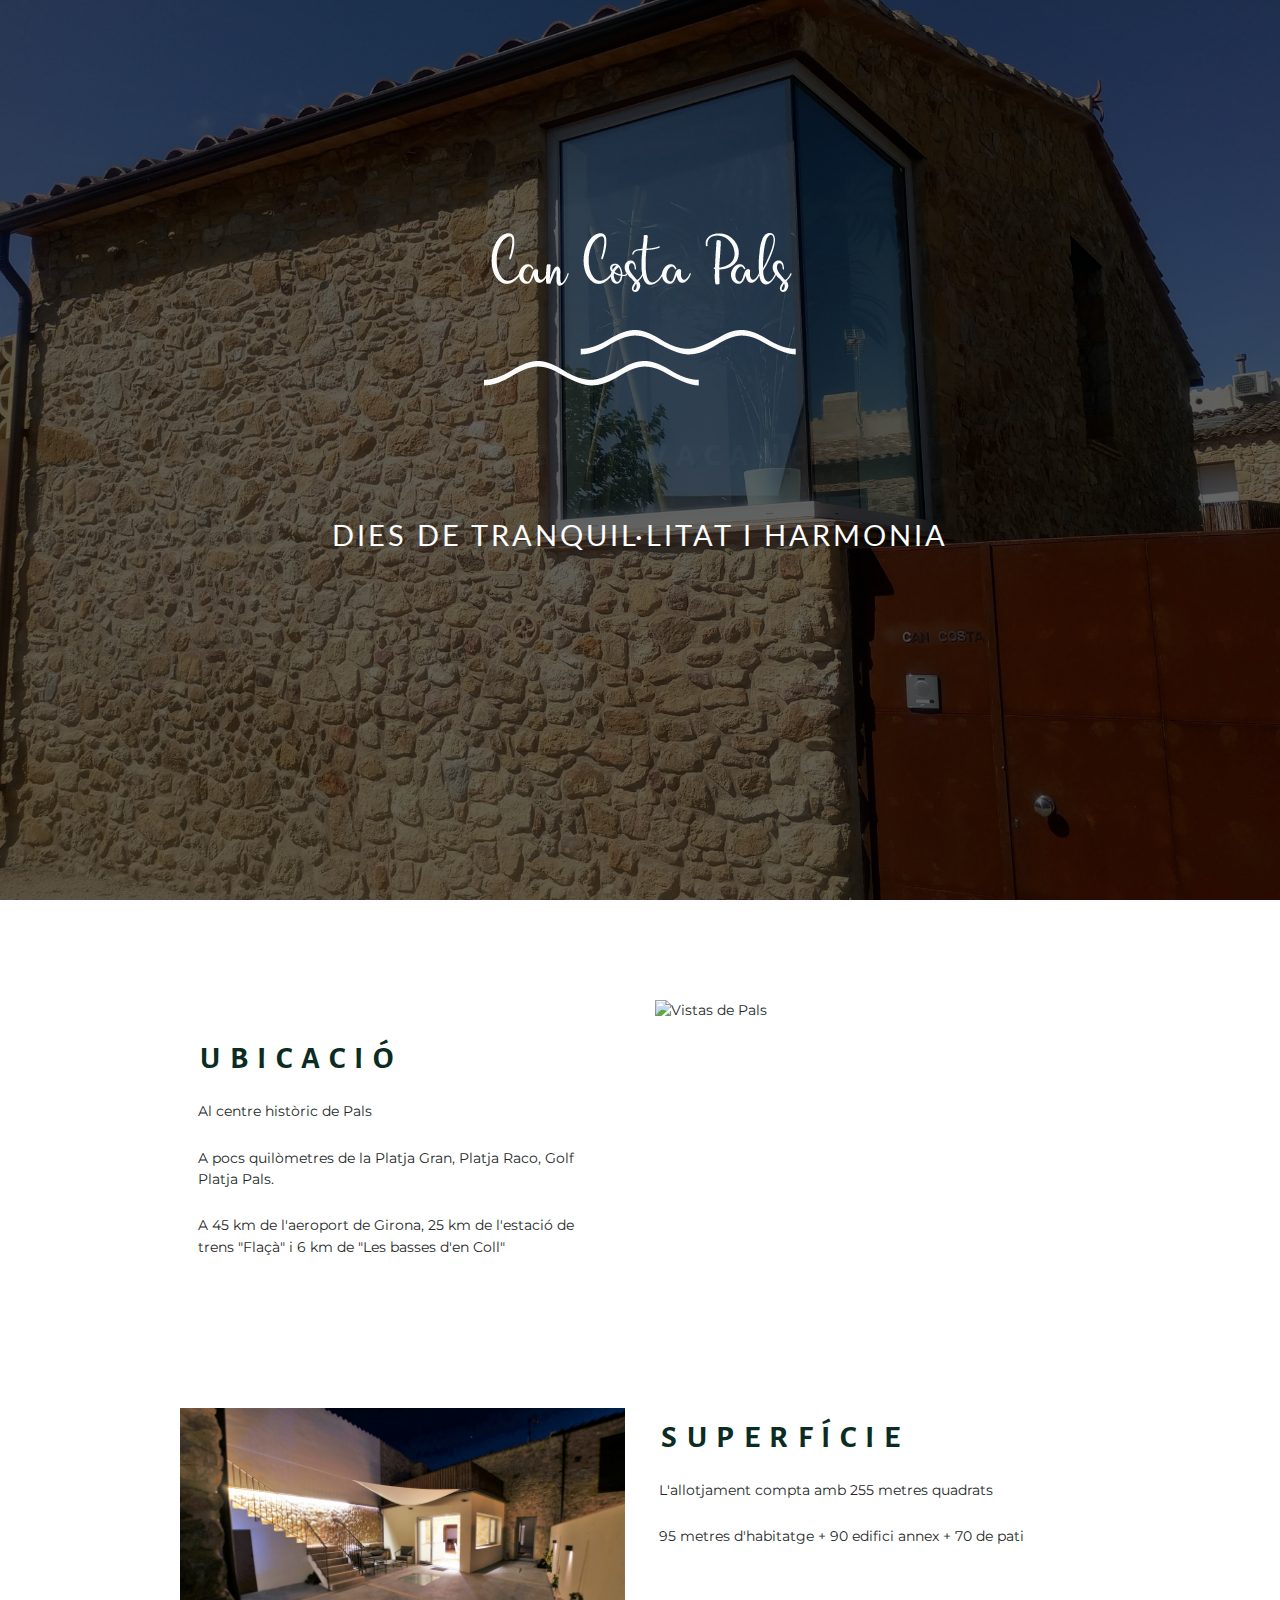
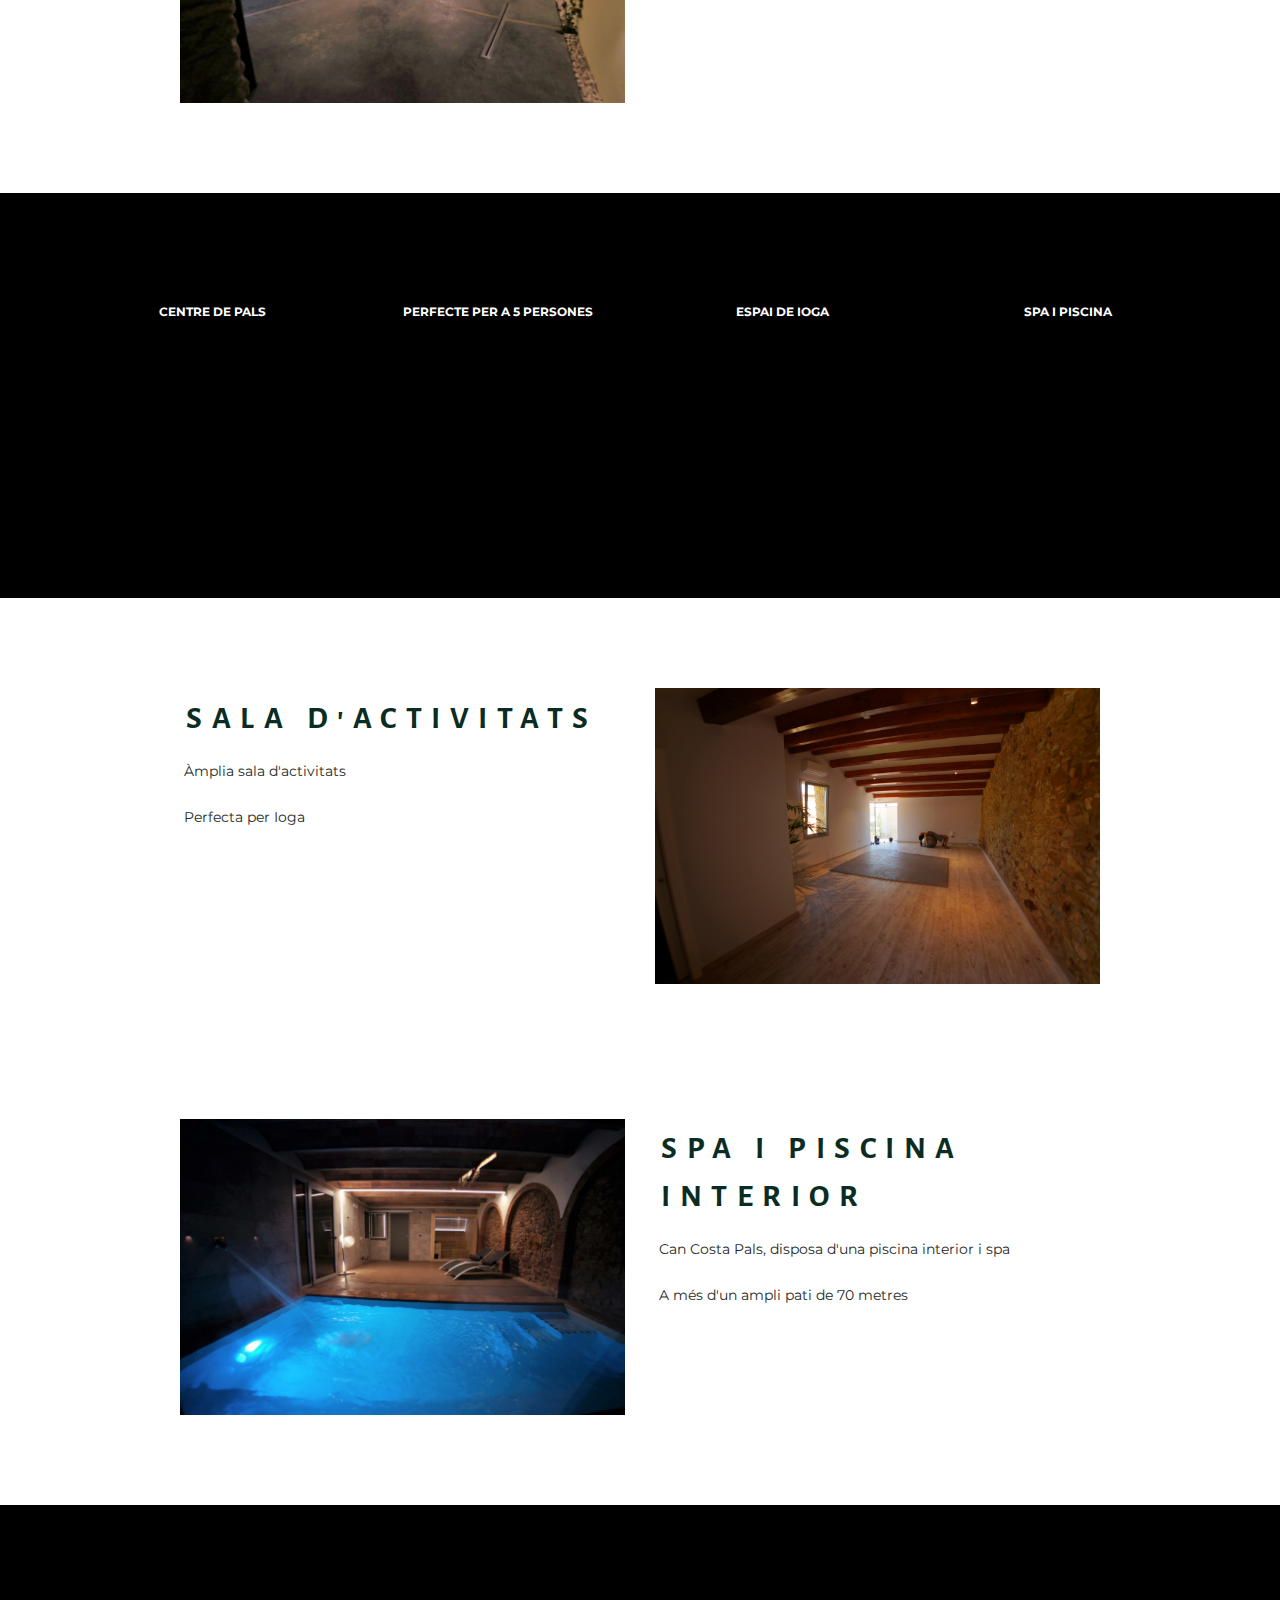
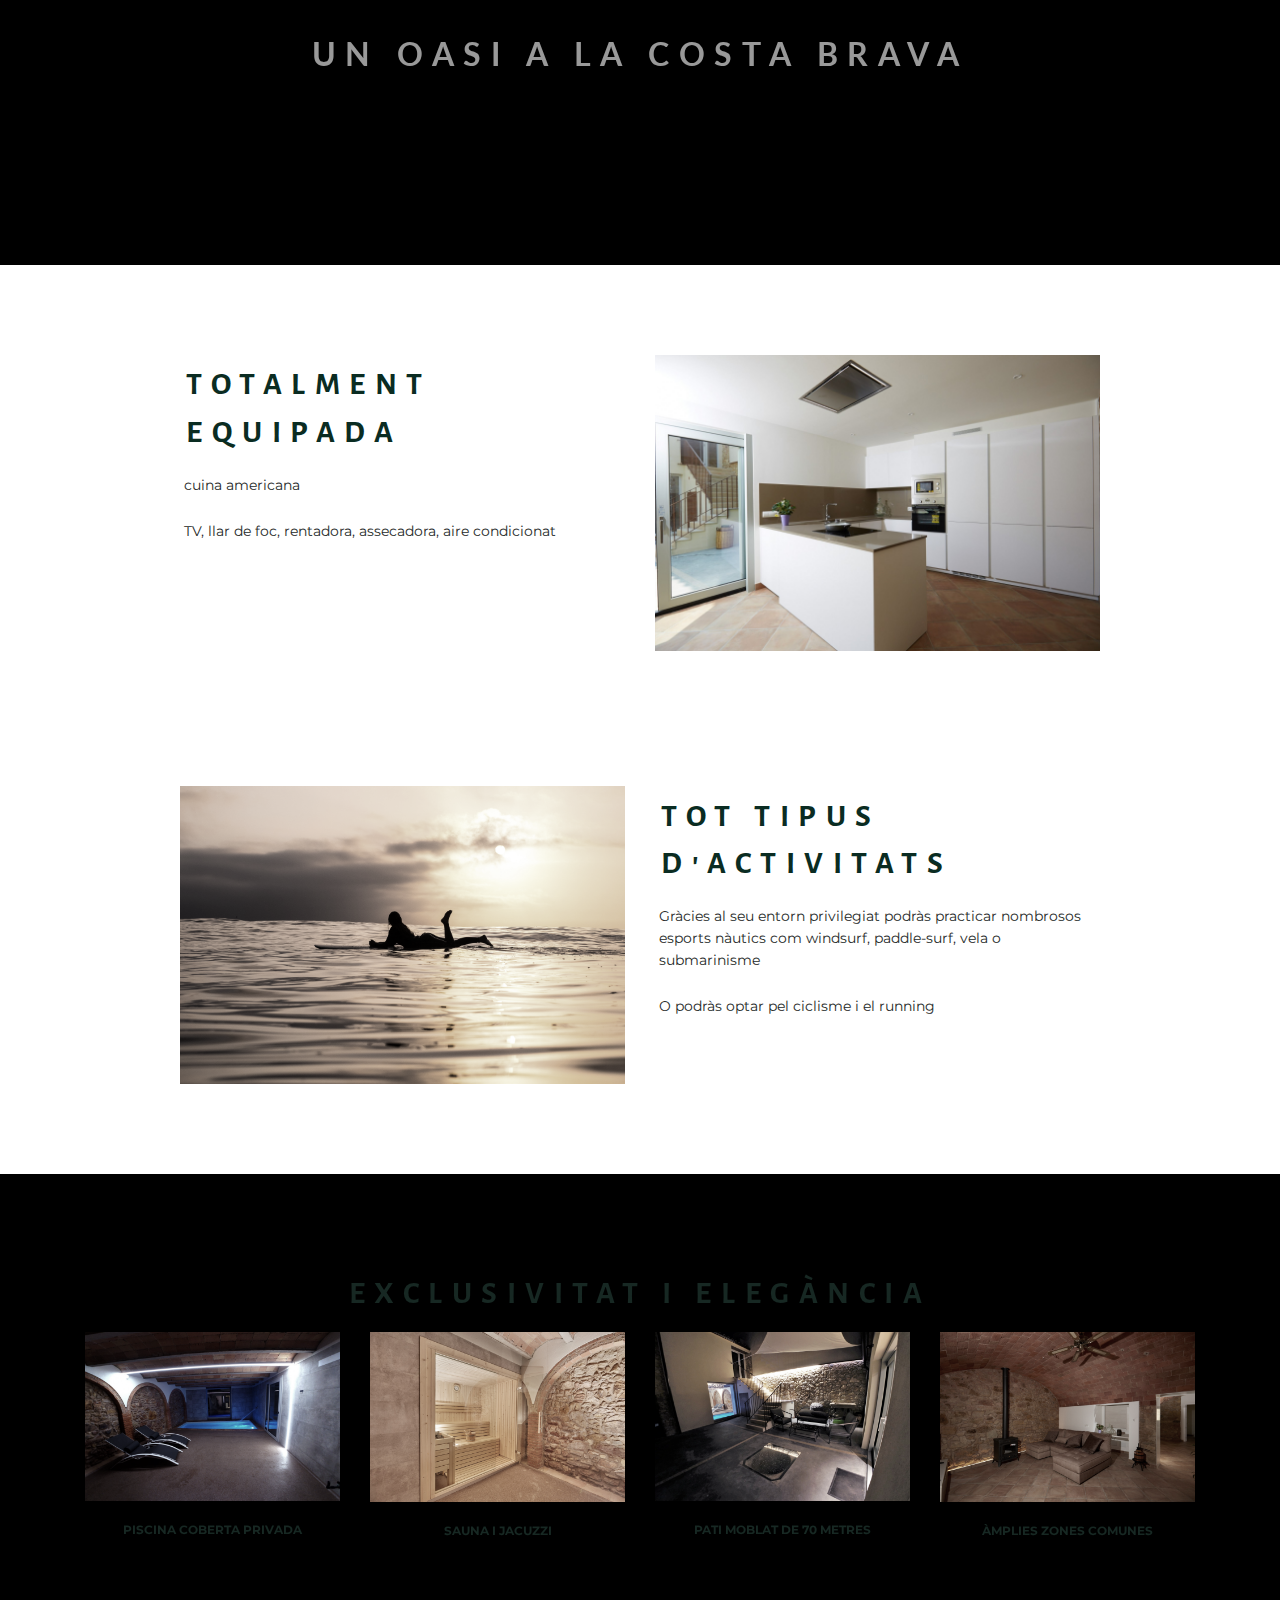
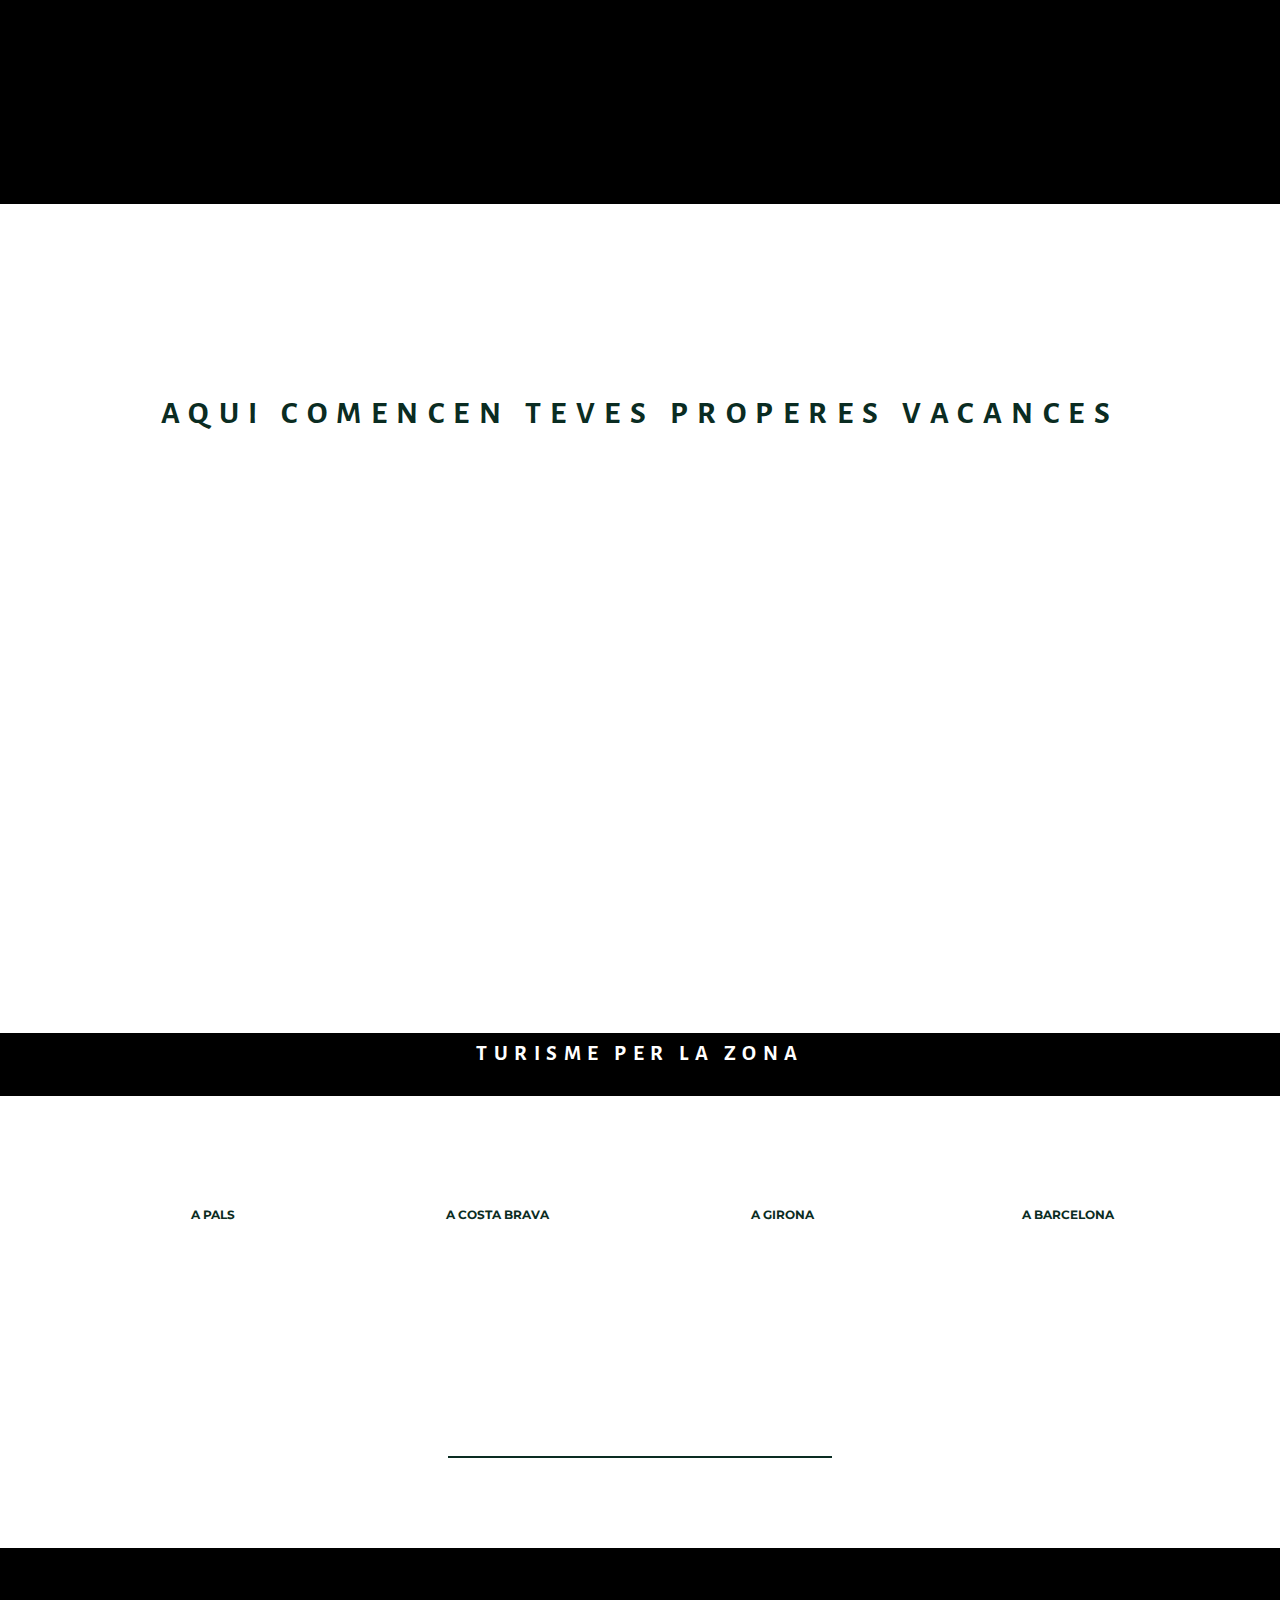
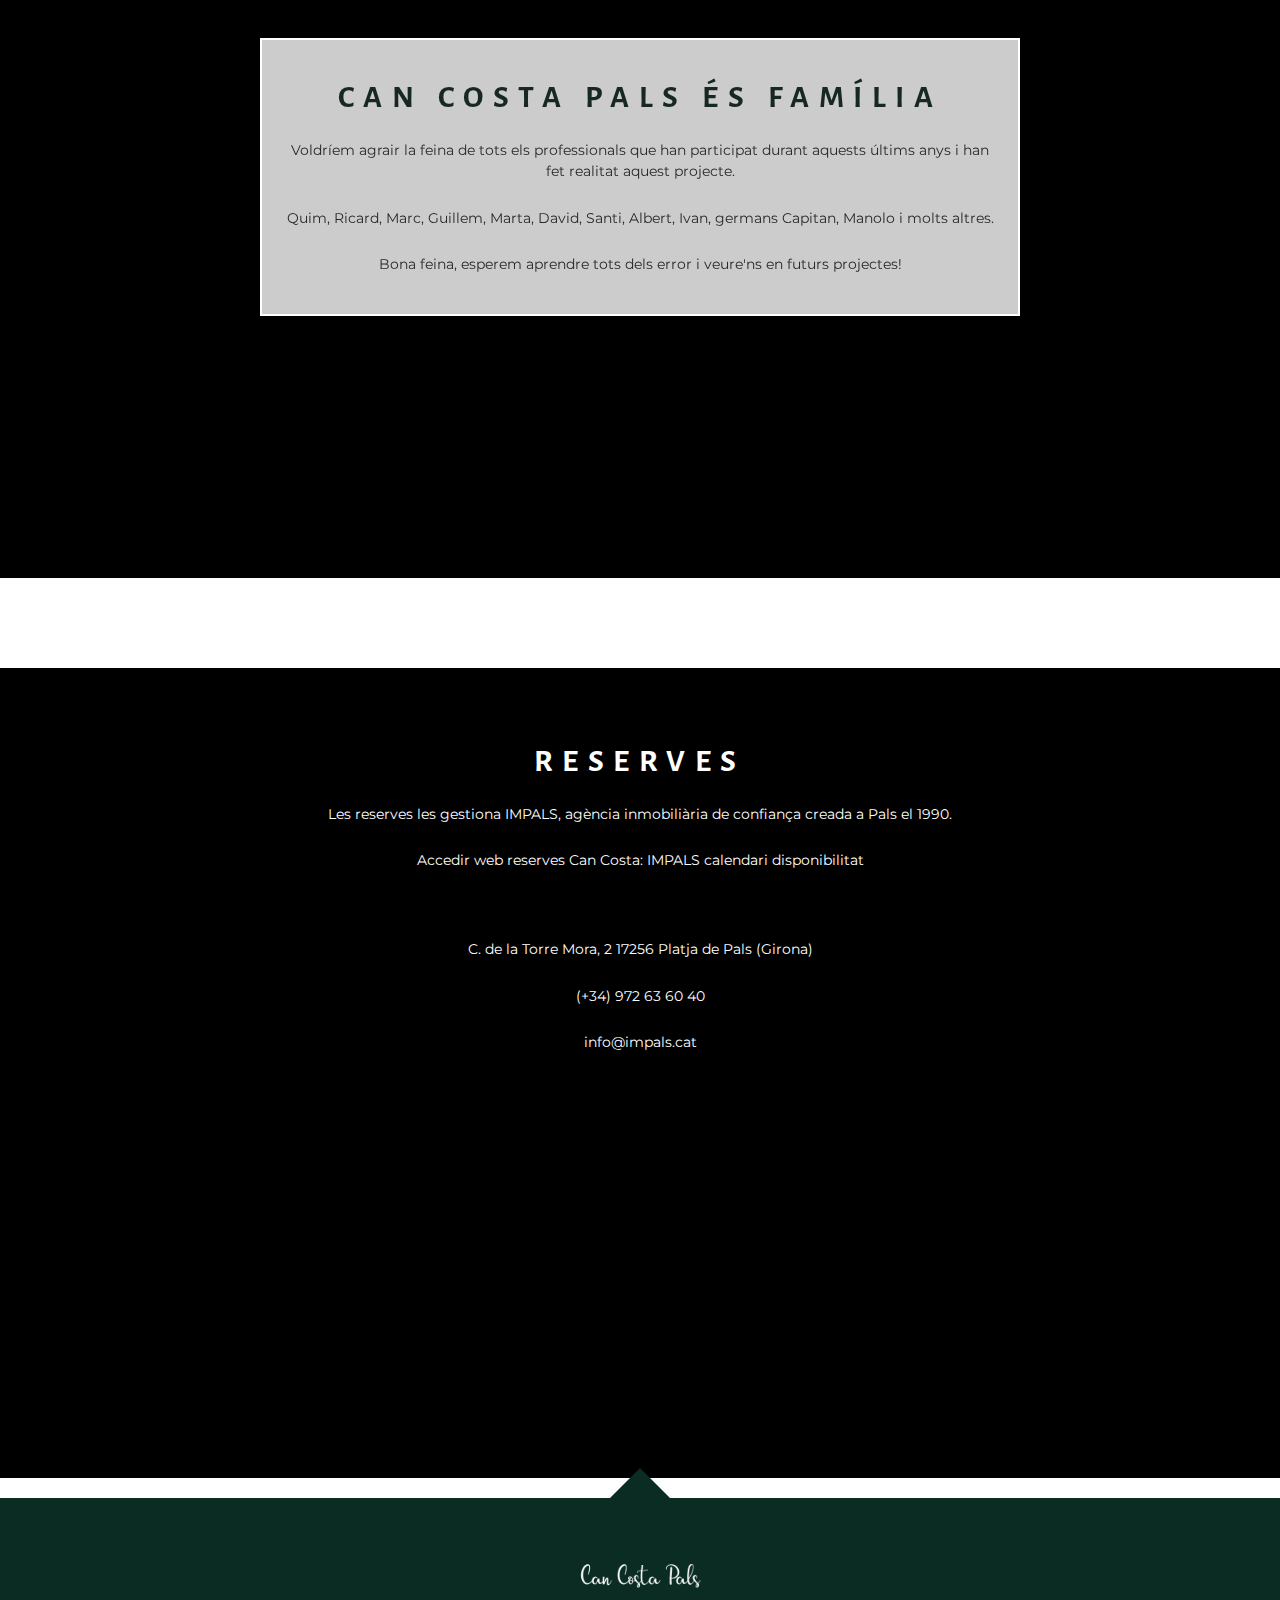
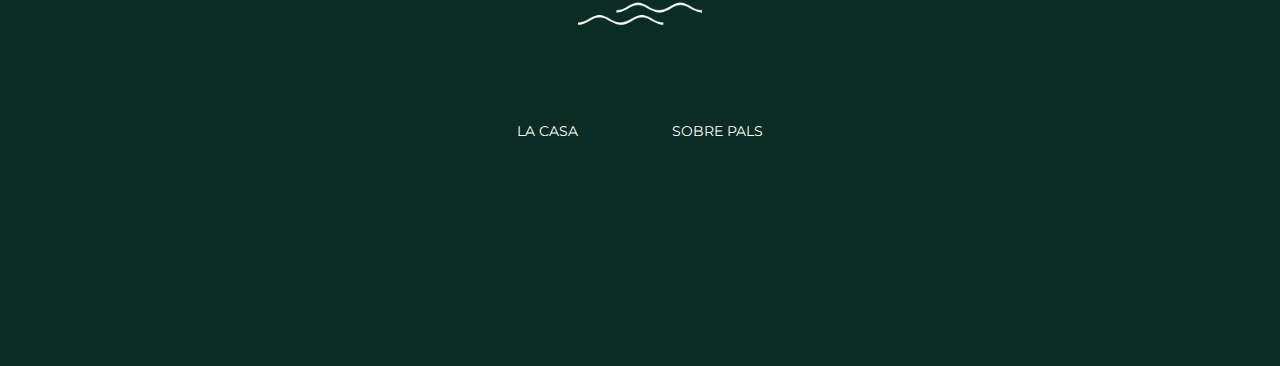
==== indexcatala.html @ 20d41131 "hola" ====
<!DOCTYPE html>
<html lang="en" dir="ltr">
<head>
  <!DOCTYPE html>
  <html lang="es">

  <head>
    <title>Can Costa Pals| Relax i plaer a la Costa Brava</title>
    <meta name="description" content="Minima es una agencia de publicidad que oferece servicios integrales en comunicación">

    <!-- Codificación -->
    <meta charset="UTF-8">

    <!-- Estilos -->
    <link type="text/css" rel="stylesheet" href="css/bootstrap-reboot.min.css">       <!--  BOOTSTRAP  -->
    <link type="text/css" rel="stylesheet" href="css/bootstrap-grid.min.css">       <!--  BOOTSTRAP  -->
    <link type="text/css" rel="stylesheet" href="css/font-awesome.min.css">         <!--  ICONOS  -->
    <link rel="stylesheet" href="https://use.fontawesome.com/releases/v5.2.0/css/all.css" integrity="sha384-hWVjflwFxL6sNzntih27bfxkr27PmbbK/iSvJ+a4+0owXq79v+lsFkW54bOGbiDQ" crossorigin="anonymous">
    <link href="https://fonts.googleapis.com/css?family=Lato|Montserrat|Raleway|Open+Sans" rel="stylesheet">
    <link type="text/css" rel="stylesheet" href="css/style.css">                    <!--  ESTILOS  -->
    <link href="https://fonts.googleapis.com/css?family=Alegreya+Sans+SC:300,400,700" rel="stylesheet">

    <!-- Responsive -->
    <meta name="viewport" content="width=device-width, initial-scale=1, user-scalable=yes">

    <!-- Robots -->
    <meta name="robots"  content="index,follow">

    <!-- Favicones -->
    <link type="image/png" rel="icon" href="img/basic/favicon16.png">
    <link rel="shortcut icon" href="img/basic/favicon16.png">
    <link rel="apple-touch-icon" href="img/basic/favicon16.png">
    <link rel="apple-touch-icon" sizes="72x72" href="img/basic/favicon72.png">
    <link rel="apple-touch-icon" sizes="114x114" href="img/basic/favicon114.png">
    <link rel="apple-touch-icon" sizes="114x114" href="img/basic/favicon144.png">

    <!-- Fuentes  -->
    <link href="https://fonts.googleapis.com/css?family=Arsenal:400,400i,700|Philosopher:400,700" rel="stylesheet">
    <link href="https://fonts.googleapis.com/css?family=Lato:100,300|Montserrat|Open+Sans" rel="stylesheet">
    <link rel="stylesheet" href="https://use.fontawesome.com/releases/v5.2.0/css/all.css" integrity="sha384-hWVjflwFxL6sNzntih27bfxkr27PmbbK/iSvJ+a4+0owXq79v+lsFkW54bOGbiDQ" crossorigin="anonymous">

  </head>


  <body>
    <div class="overlay"><div class="logocarga"> Les teves vacances</div></div>
    <nav class="menu">
      <ul>
        <li> <a href="#casa">La Casa</a></li>
        <li><a href="#turismo">Turisme a Pals</a></li>
        <li><a href="#familiares">Família Can Costa</a></li>
        <li><a href="#reservasid">Reserves</a></li>
        <li><a href="index.html">Español</a></li>
        <li><a href="indexenglish.html">English</a></li>
      </ul>
    </nav>

    <span class="icono_menu"><i class="fas fa-bars"></i></span>


    <header class="hero" id="hero">
      <img class="hero_imagen"src="img\cancostapals_logopng.png" alt="Can Costa Pals casa">
      <h1>Dies de tranquil·litat i harmonia </h1>
    </header>

    <main>
      <section id="casa"class="ubicacion">
        <div class="container">

          <div class="row">
            <div class="col-md-1"></div>

            <div class="col-md-5 ubicacion_texto">
              <h3>Ubicació</h3>

              <p>Al centre històric de Pals </p>
              <p>A pocs quilòmetres de la Platja Gran, Platja Raco, Golf Platja Pals.</p>
              <p>A 45 km de l'aeroport de Girona, 25 km de l'estació de trens "Flaçà" i 6 km de "Les basses d'en Coll"</p>

            </div>

            <div class="col-md-5">
              <img class="foto_ubicacion" src="img/pals-centro.jpg" alt="Vistas de Pals">

            </div>
            <div class="col-md-1"></div>

          </div>
        </section>

        <section class="superficie">
          <div class="container">
            <div class="row">
              <div class="col-md-1"></div>
              <div class="col-md-5">
                <img class="foto_ubicacion" src="img/patio.jpg" alt="Patio Can Costa Pals">
              </div>
              <div class="col-md-5">
                <h3>SUPERFÍCIE</h3>
                <p>L'allotjament compta amb 255 metres quadrats</p>
                <p>95 metres d'habitatge + 90 edifici annex + 70 de pati</p>
              </div>
              <div class="col-md-1"></div>
            </div>
          </div>
        </div>
      </section>

      <section class="iconos">

        <div class="container">

          <div class="row">

            <div class="col-lg-3 col-md-6 elemento">

              <article class="marco">

                <i class="fas fa-map-marker-alt"></i>

                <h5>CENTRE DE PALS</h5>

              </article>

            </div>

            <div class="col-lg-3 col-md-6 elemento">

              <article class="marco">

                <i class="fas fa-home"></i>

                <h5>PERFECTE PER A 5 PERSONES</h5>

              </article>

            </div>

            <div class="col-lg-3 col-md-6 elemento">

              <article class="marco">

                <i class="fas fa-leaf"></i>

                <h5>ESPAI DE IOGA</h5>

              </article>

            </div>

            <div class="col-lg-3 col-md-6 elemento">

              <article class="marco">

                <i class="fas fa-swimmer"></i>

                <h5>SPA I PISCINA</h5>

              </article>

            </div>

          </div>

        </div>

      </section>

      <section class="sala">
        <div class="container">

          <div class="row">
            <div class="col-md-1"></div>

            <div class="col-md-5 sala_texto">
              <h3>SALA D'ACTIVITATS</h3>

              <p>Àmplia sala d'activitats</p>
              <p>Perfecta per Ioga</p>

            </div>

            <div class="col-md-5">
              <img class="foto_ubicacion" src="img/yoga.jpg" alt="Yoga en Can Costa Pals">

            </div>
            <div class="col-md-1"></div>

          </div>
        </section>

        <section class="spa">
          <div class="container">
            <div class="row">
              <div class="col-md-1"></div>
              <div class="col-md-5">
                <img class="foto_ubicacion piscina" src="img/piscina.jpg" alt="Patio Can Costa Pals">
              </div>
              <div class="col-md-5">
                <h3>SPA I PISCINA INTERIOR</h3>
                <p>Can Costa Pals, disposa d'una piscina interior i spa</p>
                <p>A més d'un ampli pati de 70 metres</p>
              </div>
              <div class="col-md-1"></div>
            </div>
          </div>
        </div>
      </section>

      <section class="magico">
        <h2 class="titulo_oasis"> Un oasi a la Costa Brava</h2>
      </section>

      <section class="cocina">
        <div class="container">

          <div class="row">
            <div class="col-md-1"></div>

            <div class="col-md-5 sala_texto">
              <h3>totalment equipada</h3>

              <p>cuina americana</p>
              <p>TV, llar de foc, rentadora, assecadora, aire condicionat</p>

            </div>

            <div class="col-md-5">
              <img class="foto_ubicacion" src="img/cocina.jpg" alt="Cocina de Can Costa Pals">

            </div>
            <div class="col-md-1"></div>

          </div>
        </section>

        <section class="entorno">
          <div class="container">
            <div class="row">
              <div class="col-md-1"></div>
              <div class="col-md-5">
                <img class="foto_ubicacion piscina surfista" src="img/surf.jpg" alt="Patio Can Costa Pals">
              </div>
              <div class="col-md-5">
                <h3>Tot tipus d'activitats</h3>
                <p>Gràcies al seu entorn privilegiat podràs practicar nombrosos esports nàutics com windsurf, paddle-surf, vela o submarinisme</p>
                <p>O podràs optar pel ciclisme i el running</p>
              </div>
              <div class="col-md-1"></div>
            </div>
          </div>
        </div>
      </section>


      <section class="galeria">

        <h3>Exclusivitat i elegància</h3>
        <div class="container">
          <div class="row">

            <div class="col-md-3">
              <img class="foto_ubicacion" src="img/piscina1.jpg" alt="Piscina en Can Costa Pals">
              <h5 class="verde">Piscina coberta privada</h5>
            </div>

            <div class="col-md-3">
              <img  class="foto_ubicacion" src="img/sauna.jpg" alt="Piscina en Can Costa Pals">
              <h5 class="verde"> Sauna i jacuzzi</h5>
            </div>

            <div class="col-md-3">
              <img  class="foto_ubicacion" src="img/patio2.jpg" alt="Piscina en Can Costa Pals">
              <h5 class="verde">Pati moblat de 70 metres</h5>
            </div>
            <div class="col-md-3">
              <img  class="foto_ubicacion" src="img/salon.jpg" alt="Piscina en Can Costa Pals">
              <h5 class="verde"> Àmplies zones comunes</h5>
            </div>

          </div>

        </div>


      </div>
    </section>




    <section class="mapa">
      <h3>Aqui comencen teves properes vacances</h3>
      <iframe src="https://www.google.com/maps/embed?pb=!1m14!1m12!1m3!1d516.6988933552783!2d3.14999157659526!3d41.96957236858309!2m3!1f0!2f0!3f0!3m2!1i1024!2i768!4f13.1!5e0!3m2!1sen!2ses!4v1533141179705" width="100%vw" height="350" frameborder="0" style="border:0" allowfullscreen></iframe>
    </section>


    <section id="turismo" class="titulo_turismo">
      <h3>Turisme per la zona</h3>
    </section>
    <section class="link_turismo">

      <div class="container">

        <div class="row">

          <div class="col-lg-3 col-md-6 elemento">

            <article >

              <a href="http://www.visitpals.com/es/"><i class="fas fa-map-marker-alt iconitos"></i> </a>

              <h5 class="verde">A Pals</h5>

            </article>

          </div>

          <div class="col-lg-3 col-md-6 elemento">

            <article>

              <a href="http://es.costabrava.org/"> <i class="fas fa-umbrella-beach iconitos"></i> </a>

              <h5 class="verde">A Costa Brava</h5>

            </article>

          </div>

          <div class="col-lg-3 col-md-6 elemento">

            <article>

              <a href="http://www.girona.cat/turisme/esp/index.php">  <i class="fas fa-leaf iconitos"></i> </a>

              <h5 class="verde">A Girona</h5>

            </article>

          </div>

          <div class="col-lg-3 col-md-6 elemento">

            <article >

              <a href="https://www.barcelonaturisme.com/wv3/es/"><i class="fas fa-university iconitos"></i> </a>

              <h5 class="verde">A Barcelona</h5>

            </article>

          </div>

        </div>

      </div>

    </section>

    <hr>


    <section class="familia" id="familiares">


      <div class="container">
        <div class="row">

          <div class="col-md-2">

          </div>

          <div class="col-md-8 fondo">
            <h3>Can Costa Pals és Família</h3>
            <p>Voldríem agrair la feina de tots els professionals que han participat durant aquests últims anys i han fet realitat aquest projecte.</p>

            <p>Quim, Ricard, Marc, Guillem, Marta, David, Santi, Albert, Ivan, germans Capitan, Manolo i molts altres.</p>

            <p>Bona feina, esperem aprendre tots dels error i veure'ns en futurs projectes!</p>
          </div>


          <div class="col-md-2">

          </div>

        </div>

      </div>


    </div>
  </section>






  <section class="reservas" id="reservasid">
    <div class="marco">
      <h3 class="texto_reservas">Reserves</h3>
      <p class="texto_reservas">Les reserves les gestiona IMPALS, agència inmobiliària de confiança creada a Pals el 1990.</p>
      <p class="texto_reservas">​Accedir web reserves Can Costa: IMPALS calendari disponibilitat </p> <a href="http://www.alquipals.net/alquiler/casa-pals-casas-especiales-W162BCPZREDNA199634IES.html"><i class="far fa-calendar-alt icono_reserva"></i></a>
      <p class="texto_reservas">​C. de la Torre Mora, 2 17256 Platja de Pals (Girona) </p>
      <p class="texto_reservas">(+34) 972 63 60 40 </p>
      <p class="texto_reservas">info@impals.cat</p>
    </div>
  </section>

</main>
<footer class="arrow_box">
  <a href="#hero"><img class="logo_footer"src="img/cancostapals_logopng.png" alt="Logo Can Costa Pals"></a>
  <a  class="enlace_footer" href="#casa">La Casa</a>
  <a class="enlace_footer" href="#turismo">Sobre Pals</a>

</footer>


<script type="text/javascript" src="js/jquery-3.2.1.min.js"></script>
<script type="text/javascript" src="js/script.js"></script>

</body>

</html>
</html>
---- css/style.css ----
/*------------------------------------------------------
RESETEO DE ESTILOS
------------------------------------------------------*/

* {
	padding: 0px;
	margin: 0px;
}


/*------------------------------------------------------
ESTILOS GENERALES
------------------------------------------------------*/
body {
	font-family: 'Montserrat', sans-serif;
  color: #252928;
  overflow-x: hidden;
	font-size: 0.9em;

}

p {
	padding:0.3em;
}
h1 {

  font-family: 'Lato', sans-serif;
  font-weight: 400;
  text-transform: uppercase;
  letter-spacing: 3px;
  z-index: 55;
  position: relative;					/* IMPORTANTE */
  color: white;
  padding-bottom: 15vh;

}


h2 {
	font-family: 'Lato', sans-serif;
	font-weight: bold;
	text-transform: uppercase;
	letter-spacing: 0.3em;
	font-size: 2.2em;
	color: white;
	padding: 2em;

}

h3 {
	font-family: 'Alegreya Sans SC', sans-serif;
  font-weight: bold;
  text-transform: uppercase;
	letter-spacing: 0.3em;
	font-size: 2.2em;
	color: #0A2C22;
	padding: 0.2em;

}

/*
h3::after, h3::before {
content:  "\002d";
color:#187276;
font-size: 1em;
font-weight: bold;
}


 .puntos {
	 height:8px;
	border: 2px dashed #999;
color: #0A2C22;
 }
*/

/*------------------------------------------------------
OVERLAY
------------------------------------------------------*/

.overlay{
position:fixed;
width:100%;
height:100%;
top:0;
left:0;
background:#0A2C22;
 line-height: 100vh;
 text-align: center;
z-index: 999999999999;
}

.logocarga {

animation: rotate 1.25s linear;

font-family: 'Alegreya Sans SC', sans-serif;
font-weight: bold;
text-transform: uppercase;
letter-spacing: 0.3em;
font-size: 2.2em;
color: white;
padding: 0.2em;
}

@keyframes rotate {
  0% {
    transform: scale(0.7);
  }

  100% {
    transform: scale(1);
  }
}


 @media all and (max-width: 370px) {
.logocarga {
font-size: 0.9em;
}

}

@media all and (max-width:700px) and (min-width:370px){
	.logocarga {
	font-size: 1.2em;
	}
}
/*------------------------------------------------------
NAV MENU
------------------------------------------------------*/



.icono_menu {
  color: #0A2C22;
  font-size: 2.2em;
  padding-left:10px;
  position: fixed;
  z-index: 3;
	opacity: .8;
	cursor: pointer;
	text-shadow: 0 0 10px white, 0 0 10px white, 0 0 10px white;


}

span{
position:fixed;
right:40px;
top:20px;
font-size:4em;
cursor:pointer;
}



.menu {
				position: fixed;
				top: 0;
				left: 0;
				height: 100vh;
				width: 200px;
				background: #0A2C22;
				text-align: center;
				padding-top: 200px;
				transition: transform 1s;
				transform: translate(-100%);
			}

.menu a {
text-decoration: none;
font-family: 'Lato', sans-serif;
font-weight: bold;
text-transform: uppercase;
letter-spacing: 0.3em;
font-size: 0.7em;
color: white;
text-align: center;
padding-bottom: 4em;

}

.menu ul li {
padding-bottom: 2em;
}
			.menu.abierto {
				transform: translate(0);
		z-index: 999999;
			}

.fas .fa-bars::before{
display: hidden;
}


.oculto {
				opacity: 0;
			}

/*------------------------------------------------------
			HERO
------------------------------------------------------*/




.hero {
  background:black url("../img/entradacasa.jpg")no-repeat center / cover fixed;
  height: 100vh;
  width: 100vw;
  text-align: center;
  background-attachment: fixed;
	z-index: 99;
}


.hero_imagen{
  padding-top:25vh;
  padding-bottom: 5vh;
  z-index: 55;
  position: relative;					/* IMPORTANTE */
  text-align: center;

}




.hero::before {
  content: '';
  width: 100vw;
  height: 100vh;
  position: absolute;
  top: 0;
  left: 0;
  background-color: rgba(0,0,0,.6)
 }

 /*------------------------------------------------------
 HERO RESPONSIVE
 ------------------------------------------------------*/


 @media all and (max-width: 370px) {
.hero_imagen {
max-width: 200px;
padding-top: 15vh;
}

h1 {
	font-size: 1.5em;
	padding: 0.5em;
}

span{
position:fixed;
right:10px;
top:10px;
font-size:2em;
cursor:pointer;
z-index: 99999;
}

.icono_menu {
  color: #0A2C22;
  font-size: 1.5em;
  padding-left:10px;
  position: fixed;
  z-index: 3;
	opacity: .8;
	cursor: pointer;
	text-shadow: 0 0 10px white, 0 0 10px white, 0 0 10px white;


}

}

@media all and (max-width:700px) and (min-width:370px) {
	h1 {
		font-size: 1.5em;
		padding: 0.5em;
	}
}
  /*------------------------------------------------------
   SECION UBICACION
  ------------------------------------------------------*/
.ubicacion {
	padding-top: 100px;
	padding-bottom: 100px;
}

.foto_ubicacion {
  width: 100%;
  margin-right:0;


}

.foto_ubicacion:hover{
	filter: grayscale();
}

.icono.verde {
  color: #24939B;
  text-align: center;
  align-content: center;
  font-size: 2.5em;
  margin: auto;
  padding: 1em;
}
.ubicacion_texto {
  padding: 2em;
}


/*------------------------------------------------------
SUPERFICIE
------------------------------------------------------*/













/*------------------------------------------------------
ICONOS
------------------------------------------------------*/
.iconos{
	margin-top: 10vh;
	margin-bottom: 10vh;
	padding-bottom: 7vh;
	padding-top: 10vh;
	background:black url("../img/hojas.jpg")no-repeat center / cover;
  height:45vh;
  width: 100vw;
  text-align: center;
  background-attachment: fixed;
}


/*
 .marco {
    padding: 2vh;
    border: 1px solid white;
    background-color: rgba(255,255,255,0.1);
		z-index: 99;
}
*/
.iconos i {
		margin-top: 3vh;
    margin-bottom: 3vh;
    font-size: 4em;
    color: #fff;
		z-index: 99;
}

h5 {
    margin-top: 20px;
    text-transform: uppercase;
    font-family: "Montserrat",sans-serif;
    color: #fff;
		z-index: 99;
}

.verde {
color: #0A2C22;
}




/*------------------------------------------------------
SECION ICONOS RESPONSIVE
------------------------------------------------------*/

 @media all and (max-width: 370px) {

	 .iconos i {
	 		margin-top: 1vh;
	     margin-bottom: 1vh;
	     font-size: 2em;
	     color: #fff;
	 		z-index: 99;

	 }


	 .iconos{
	 	margin-top: 10vh;
	 	margin-bottom: 10vh;
	 	padding-bottom: 10vh;
	 	padding-top: 10vh;
	 	background:black url("../img/hojas.jpg")no-repeat center / cover;
	   height:100vh;
	   width: 100vw;
	   text-align: center;
	   background-attachment: fixed;
	 }


 }



@media all and (max-width:1000px) and (min-width:760px) {

	.iconos {
		height: 50vh;
	}

	.iconos i {
		 margin-top: 1vh;
			margin-bottom: 1vh;
			padding-top: 15vh;
			font-size: 4em;
			color: #fff;
		 z-index: 99;
	}


}

@media all and (max-width: 1000px){
.iconos {
	height:100vh;
	width: 100vw;
}

.iconos i {
	 margin-top: 1vh;
		margin-bottom: 1vh;
		font-size: 3em;
		color: #fff;
	 z-index: 99;
}


}


/*------------------------------------------------------
SECCION SPA
------------------------------------------------------*/
.spa {
	padding-top: 15vh;
}

/*------------------------------------------------------
 SECION MAGICO
------------------------------------------------------*/

.magico {
		margin-top: 10vh;
		margin-bottom: 10vh;
		padding-bottom: 7vh;
		padding-top: 7vh;
		background:black url("../img/ola.jpg")no-repeat center / cover;
		filter: brightness(0.6);
	  height:40vh;
	  width: 100vw;
	  text-align: center;
	  background-attachment: fixed;


}

@media all and (max-width:1000px) {
.titulo_oasis {
font-size: 1.3em;
}
}




/*------------------------------------------------------
 SECION ENTORNO
------------------------------------------------------*/
.entorno {
	padding-top: 15vh;
}
.surfista {
filter: grayscale(0.7);
}

/*------------------------------------------------------
 SECION RESERVAS
------------------------------------------------------*/
.reservas {
	margin-top: 10vh;
	margin-bottom: 10vh;
	padding-bottom: 10vh;
	padding-top: 7vh;
	background:black url("../img/arena.jpg")no-repeat center / cover;
	height:90vh;
	width: 100vw;
	text-align: center;
	background-attachment: fixed;

}

@media all and (max-width:1000px) {
.reservas {
height:100vh;
}
}


.texto_reservas {
color:white;
padding-right:1.5em;
padding-left: 1.5em;

}

.icono_reserva{
	 margin-top: 1vh;
	margin-bottom: 1vh;
	padding: 1vh;
	font-size: 2em;
	color: #fff;


}

/*------------------------------------------------------
 SECION GALERIA
------------------------------------------------------*/
.galeria {
	margin-top: 10vh;
	margin-bottom: 10vh;
	padding-bottom: 10vh;
	padding-top: 10vh;
	height:70vh;
	width: 100vw;
background:black url("../img/hojas2.jpg")no-repeat bottom / cover;
text-align: center;
background-attachment: fixed;
filter: grayscale(0.5);
}

@media all and (min-width:1000px) {

	.galeria {
	height:70vh;
	}
}

@media all and (max-width:335px) {
	.galeria {
	height:220vh;
	}
	h3 {
	font-size: 1.5em;
	}
}

@media all and (max-width:320px) and (min-width:250px){
	.galeria {
	height:210vh;
	}
}



@media all and (max-width:380px) and (min-width:335px){
	.galeria {
	height:250vh;
	}
}


@media all and (max-width:430px) and (min-width:380px){
	.galeria {
	height:280vh;
	}
}

@media all and (max-width:1000px) and (min-width:768px){
.galeria {
height:80vh;
}
}


@media all and (max-width:490px) and (min-width:430px){
.galeria {
height:310vh;
}
}

@media all and (max-width:530px) and (min-width:490px){
.galeria {
height:330vh;
}
}

@media all and (max-width:570px) and (min-width:530px){
.galeria {
height:350vh;
}
}

@media all and (max-width:768px) and (min-width:570px){
.galeria {
height:360vh;
}
}

/*------------------------------------------------------
 SECION MAPA
------------------------------------------------------*/
.mapa {
	margin-top: 10vh;
	margin-bottom: 10vh;
	padding-bottom: 10vh;
	padding-top: 10vh;
	text-align: center;
}

iframe {
margin-top:5vh;

}


/*------------------------------------------------------
 SECION FAMILIA
------------------------------------------------------*/

.familia {
	margin-top: 10vh;
	margin-bottom: 10vh;
	padding-bottom: 10vh;
	padding-top: 10vh;
	height:70vh;
	width: 100vw;
	background:black url("../img/familia.jpg")no-repeat bottom / cover;
	text-align: center;
	background-attachment: fixed;
	filter: grayscale(0.5);
}


.fondo {
	 padding-top:3vh;
	padding-bottom: 2vh;
	 border: 2px solid white;
	 background-color: rgba(255,255,255,0.8);

}



@media all and (max-width:500px) and (min-width:250px){
	.familia {
	height:110vh;
	}
}

@media all and (max-width:1200px) and (min-width:500px) {
	.familia {
	height:120vh;
	}
}


/*------------------------------------------------------
 SECION LINKS TURISMO
------------------------------------------------------*/
hr{
  margin: 3vh auto;
  width: 30%;
  height: 2px;
  background-color: #0A2C22;
  border: none;
}

.link_turismo {
margin-top: 5vh;
margin-bottom: 25vh;
padding-bottom: 5vh;
padding-top: 5vh;
height:10vh;
width: 100vw;
text-align: center;
background-attachment: fixed;
}



/*------------------------------------------------------
 SECCION TITULO LINKS TURISMO
------------------------------------------------------*/


.titulo_turismo{
	margin-top: 5vh;
	margin-bottom: 5vh;
	padding: auto;
	background:black url("../img/hojas.jpg")no-repeat center / cover;
  height:7vh;
  width: 100vw;
  text-align: center;
  background-attachment: fixed;
}

.titulo_turismo h3{
	color:white;
	font-size: 1.5em;
}

.iconitos {
		margin-top: 3vh;
    margin-bottom: 3vh;
    font-size: 4em;

		z-index: 99;
		color: #0A2C22;
}

.iconitos:hover {
	color: #484444;
}

@media all and (max-width: 370px) {

	.iconitos {
	 	margin-top: 1vh;
		margin-bottom: 1vh;
		font-size: 2em;
			}


.link_turismo{
	 margin-top: 5vh;
	 margin-bottom: 20vh;
	 padding-bottom: 20vh;
	 padding-top: 5vh;

		width: 100vw;
		text-align: center;
		background-attachment: fixed;
	}

	.titulo_turismo h3{
	color:white;
	font-size: 1em;
	}

hr {
display: none;
}
}



@media all and (max-width:1000px) and (min-width:760px) {

.link_turismo{
	 height: 50vh;
 }

 .iconitos {
		margin-top: 1vh;
		 margin-bottom: 1vh;
		 padding-top: 15vh;
		 font-size: 4em;

		z-index: 99;
 }

 .titulo_turismo h3{
 color:white;

 }

}

@media all and (max-width: 1000px){
.link_turismo {
 height:70vh;
 width: 100vw;
}

.iconitos {
	margin-top: 1vh;
	 margin-bottom: 1vh;
	 font-size: 3em;
}

.titulo_turismo h3{
color:white;

}

}


/*------------------------------------------------------
 FOOTER
------------------------------------------------------*/





.arrow_box {
	position: relative;
	background: #0A2C22;
height: 52vh;
margin-top: -70px;
text-align: center;
}
.arrow_box:after {
	bottom: 100%;
	left: 50%;
	border: solid transparent;
	content: " ";
	height: 0;
	width: 0;
	position: absolute;
	pointer-events: none;
	border-bottom-color: #0A2C22;;
	border-width: 30px;
	margin-left: -30px;
}

.logo_footer {
width:250px;
max-width: 45vw;
padding: 7vh;
display: block;
margin: auto;
}

.enlace_footer {
text-decoration: none;
margin-top: 20px;
text-transform: uppercase;
font-family: "Montserrat",sans-serif;
color: white;
padding-top:2vh;
padding-bottom: 5vh;
padding-left: 5vh;
padding-right: 5vh;

}

.enlace_footer:hover{
color: gray;
text-decoration: none;
}

.emailf {
text-decoration: none;
color: white;
font-family: "Montserrat",sans-serif;
padding: 1.5em;
font-size: 1em;

}

.emailf:hover {
color:gray;
}
 @media all and (max-width: 370px) {
.logo_footer {
max-width: 65vw;
}

.arrow_box {

margin-top: -65px;

}

.enlace_footer{
font-size: 0.8em;
}

.emailf {
text-decoration: none;
color: white;
font-family: "Montserrat",sans-serif;
padding: 1em;

}

}


@media all and (max-width:1000px) and (min-width:370px) {

	.emailf {
	padding:1.5em;
	font-size: 0.9em;

	}
	.logo_footer {
	max-width: 100vw;
	}

}
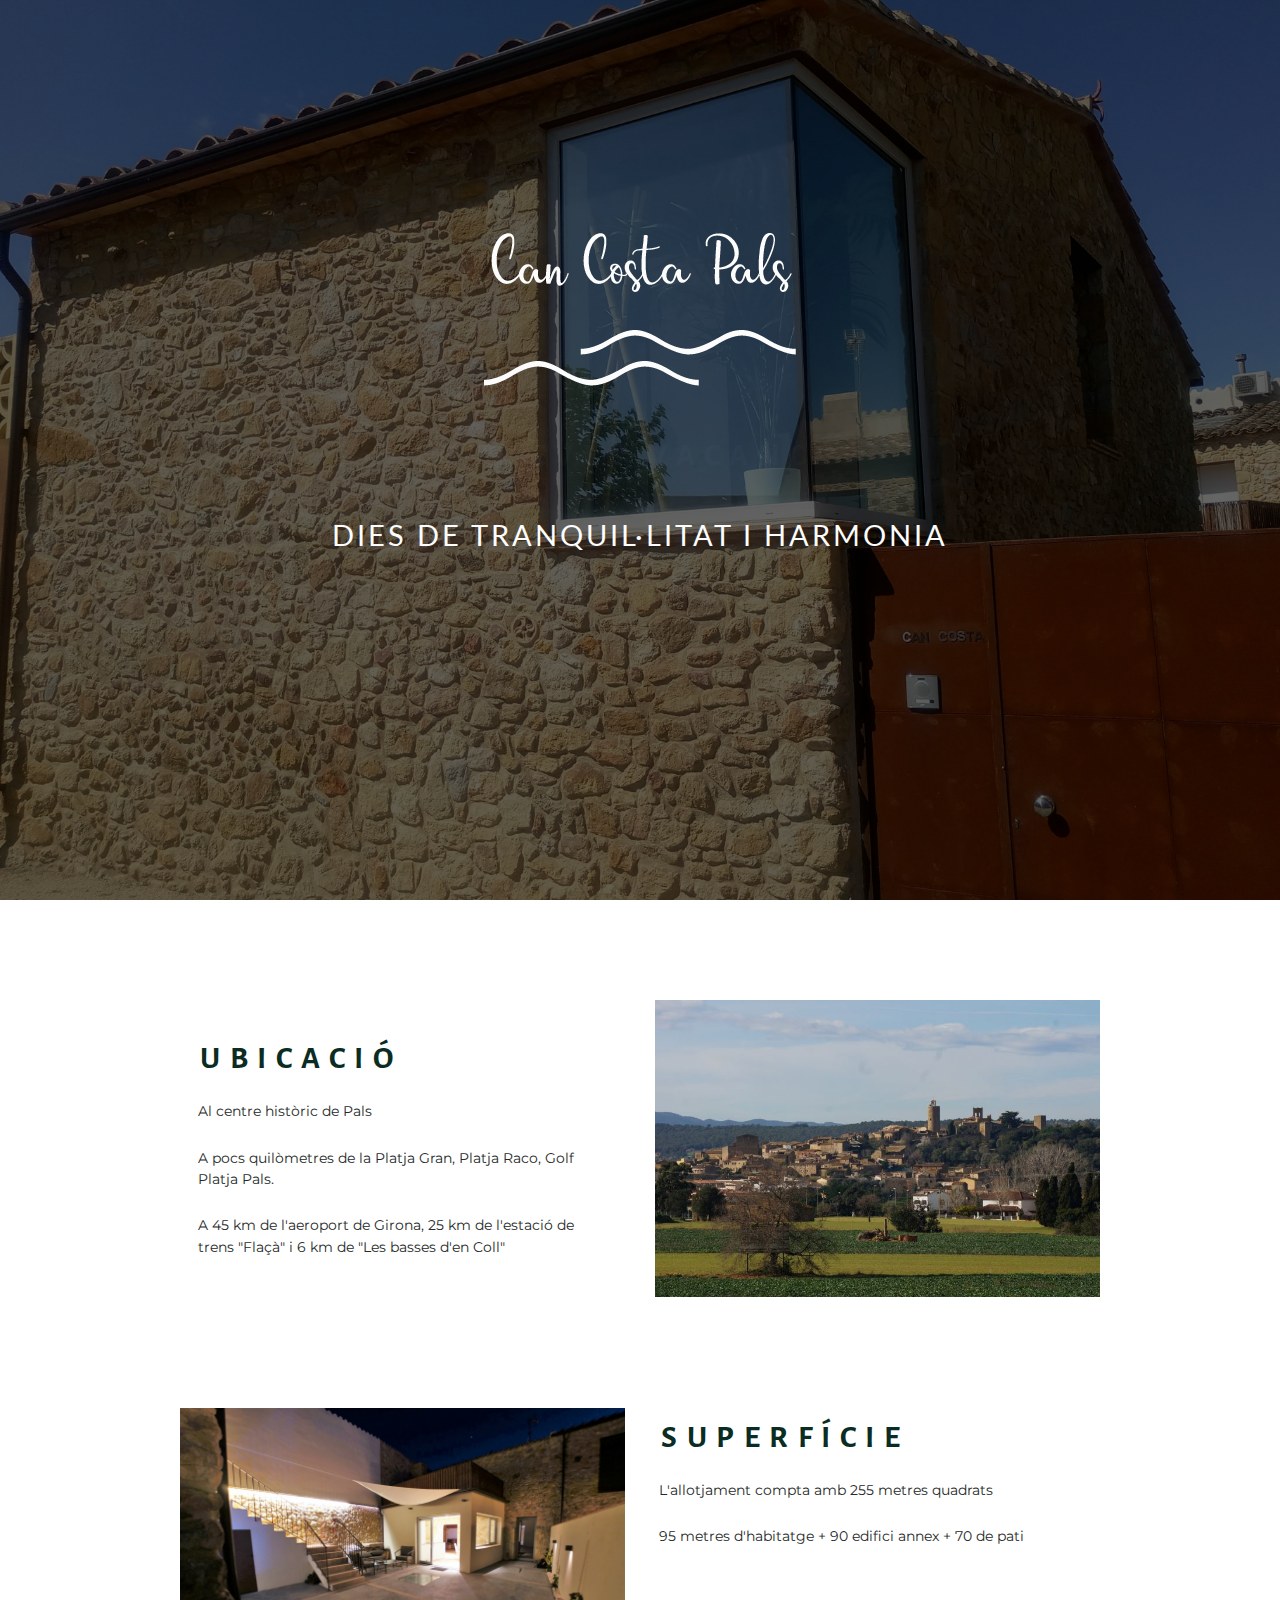
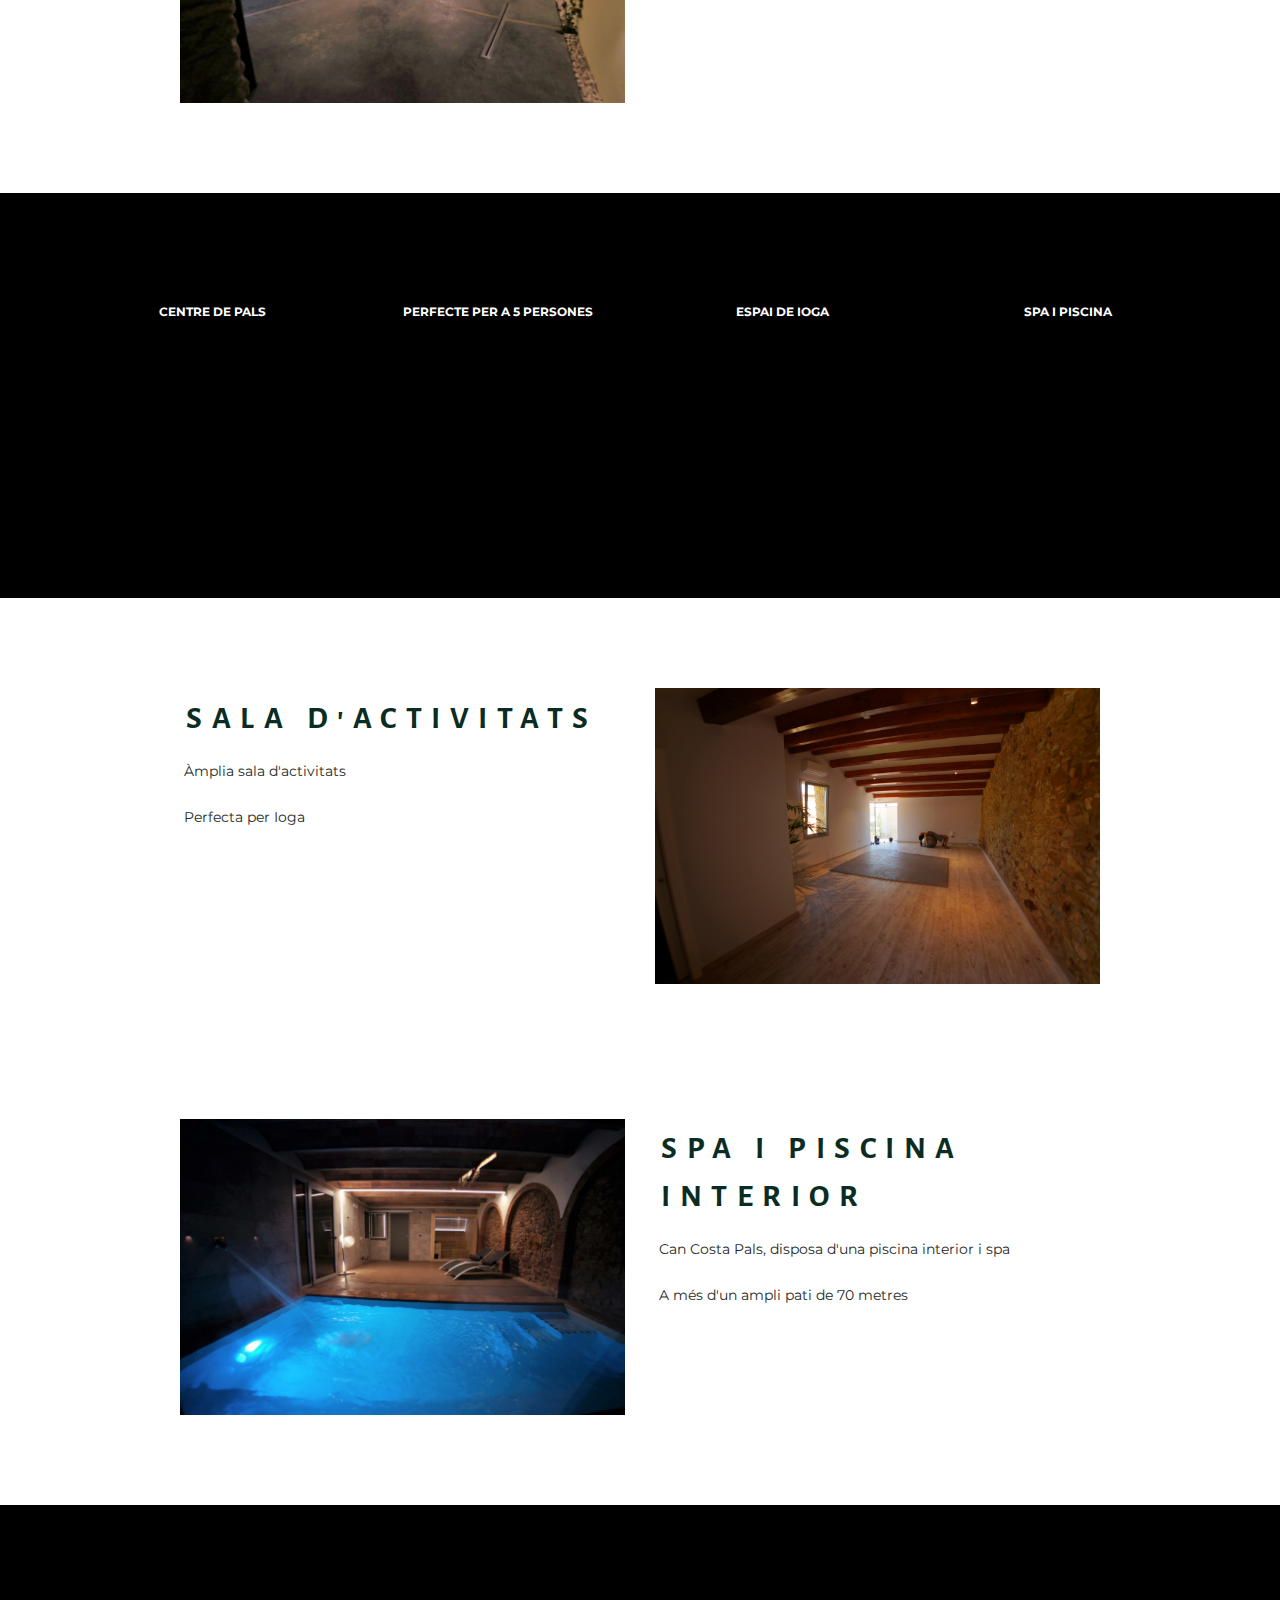
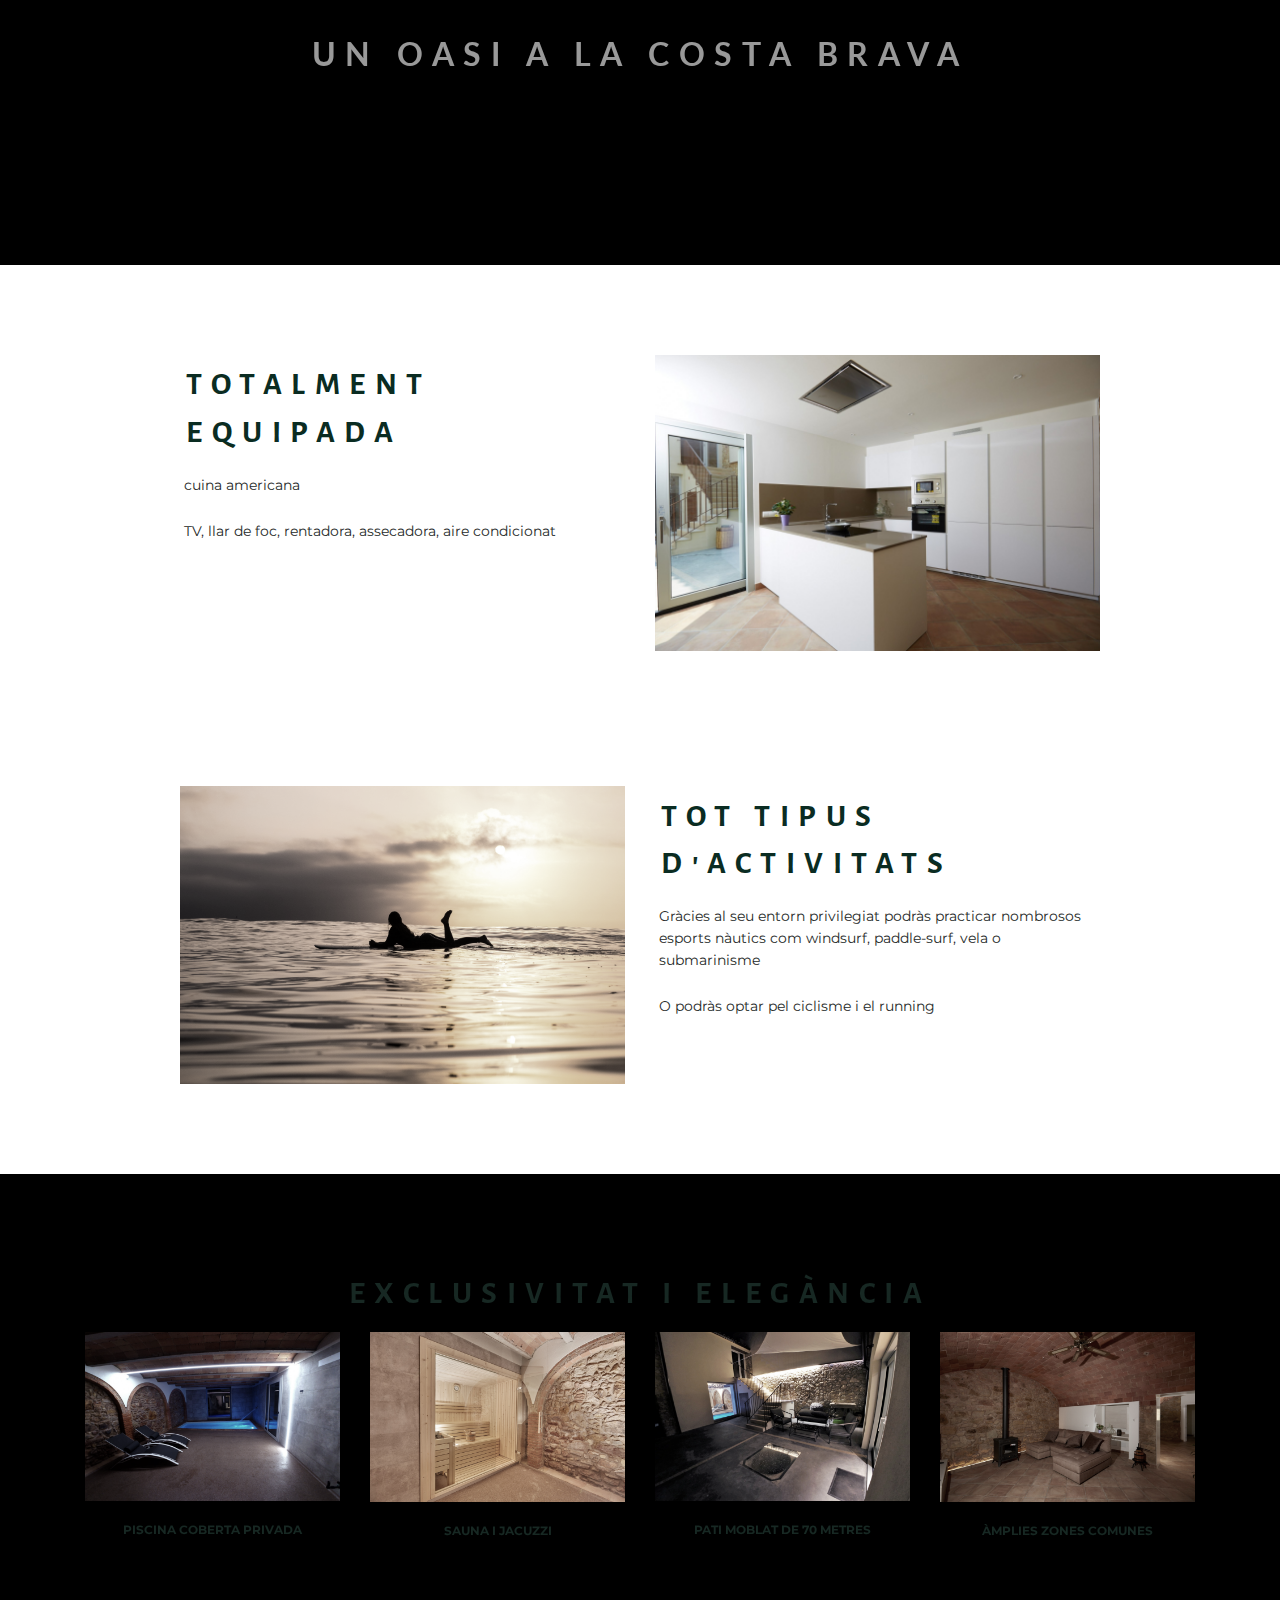
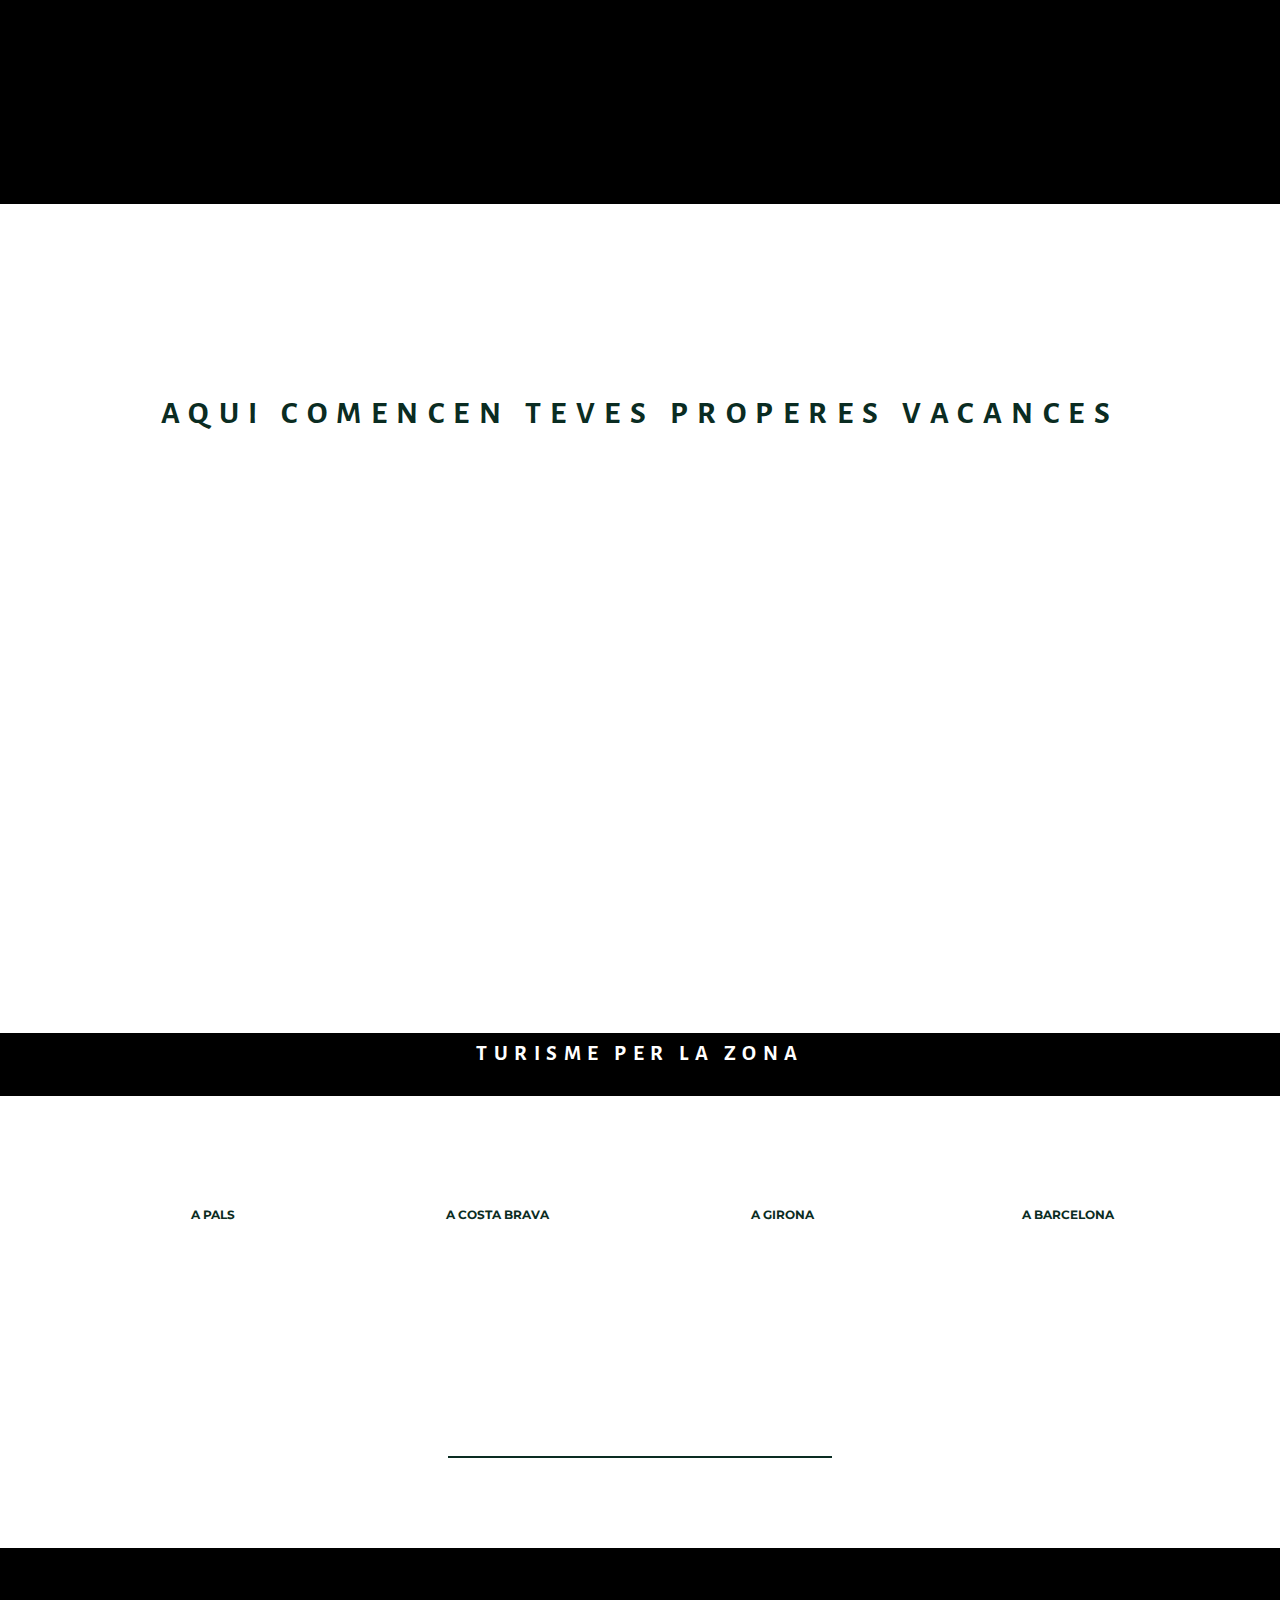
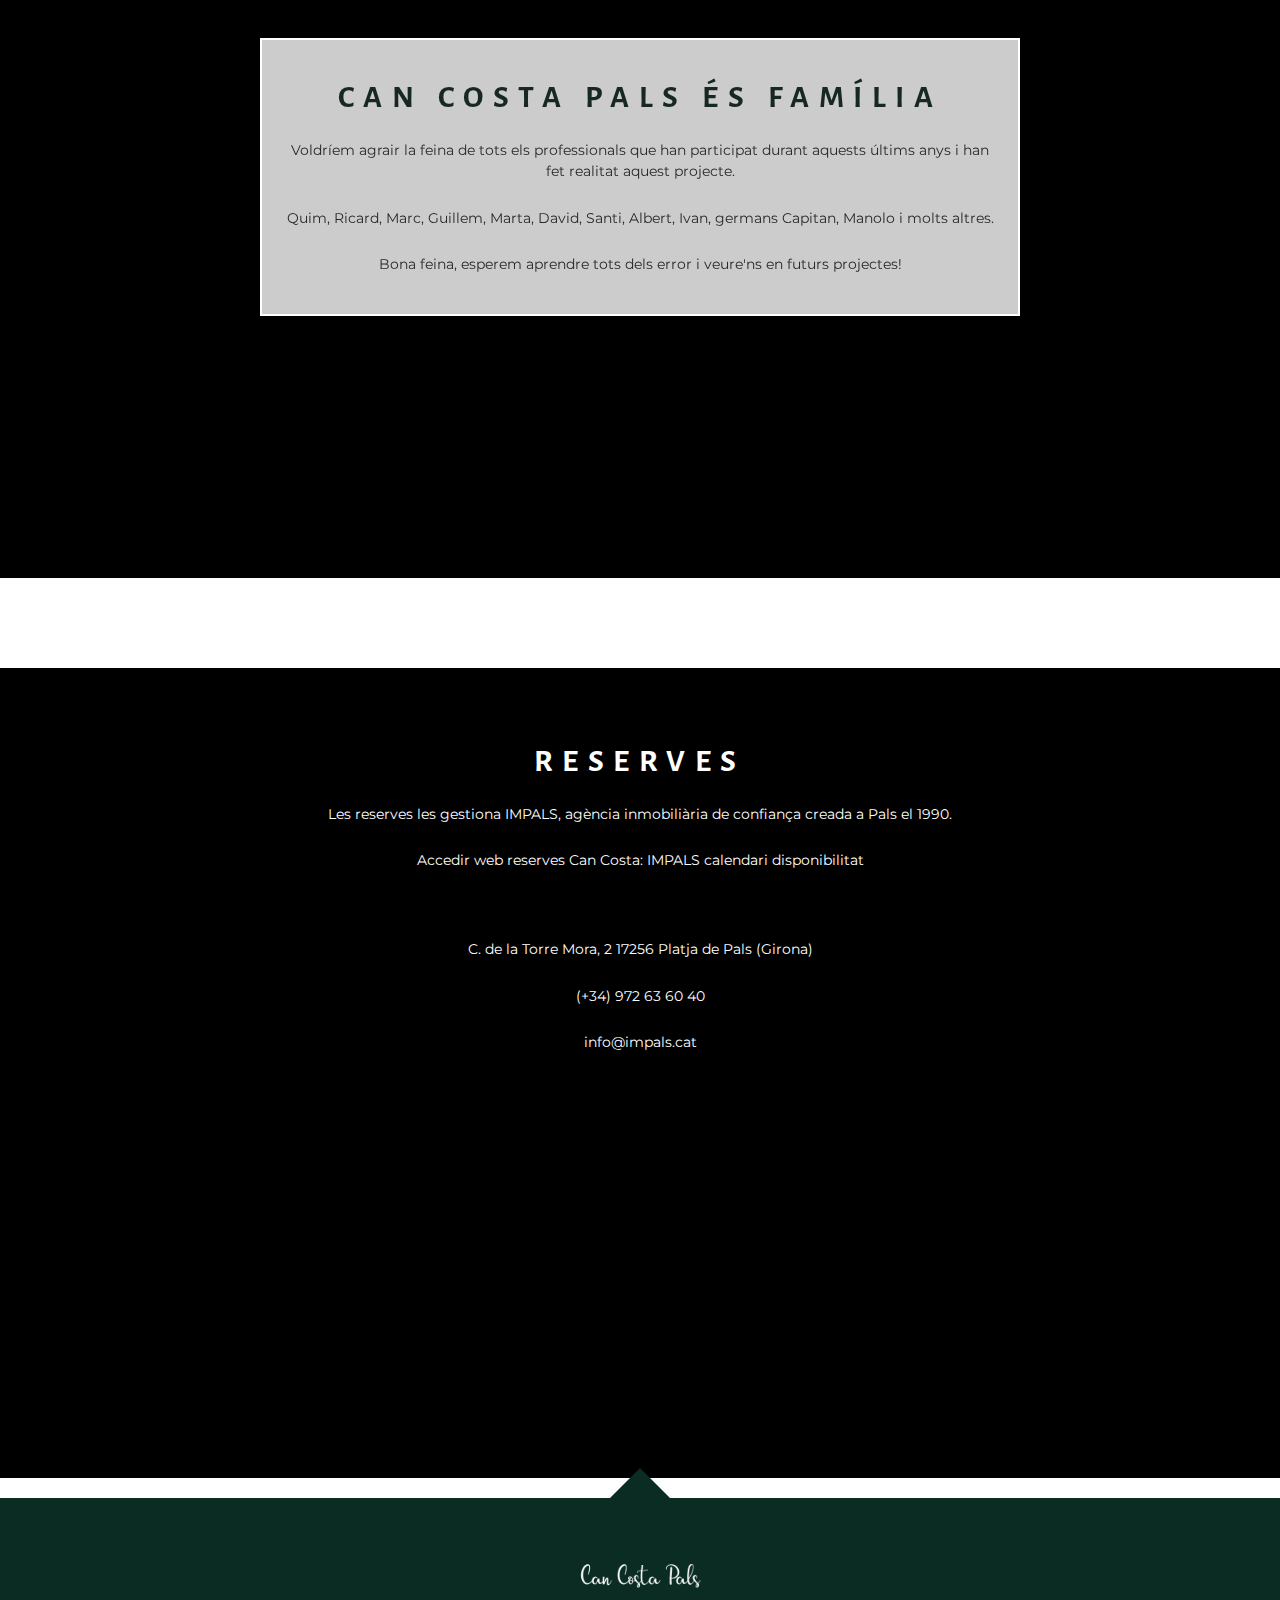
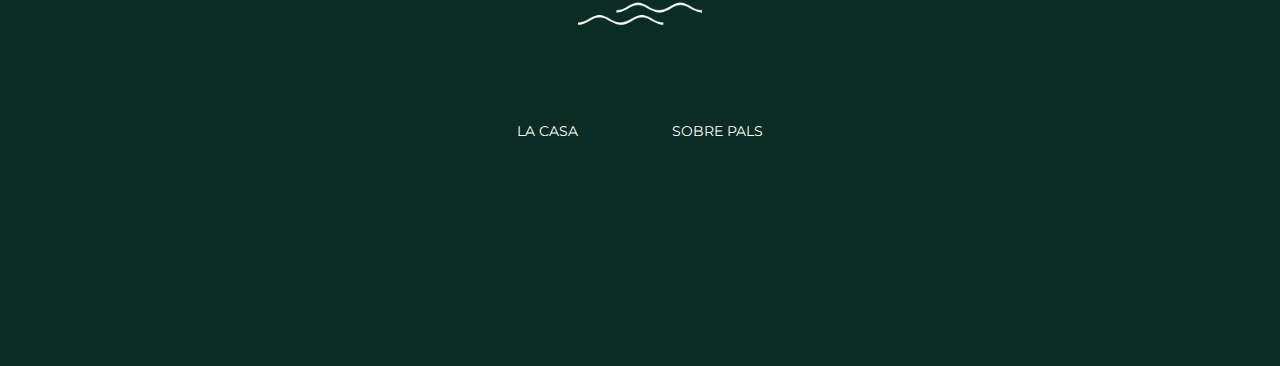
==== commit 5ebde0af: "html act" ====
--- a/indexcatala.html
+++ b/indexcatala.html
@@ -80,7 +80,7 @@
             </div>
 
             <div class="col-md-5">
-              <img class="foto_ubicacion" src="img/pals-centro.jpg" alt="Vistas de Pals">
+              <img class="foto_ubicacion" src="img/pals.jpg" alt="Vistas de Pals">
 
             </div>
             <div class="col-md-1"></div>
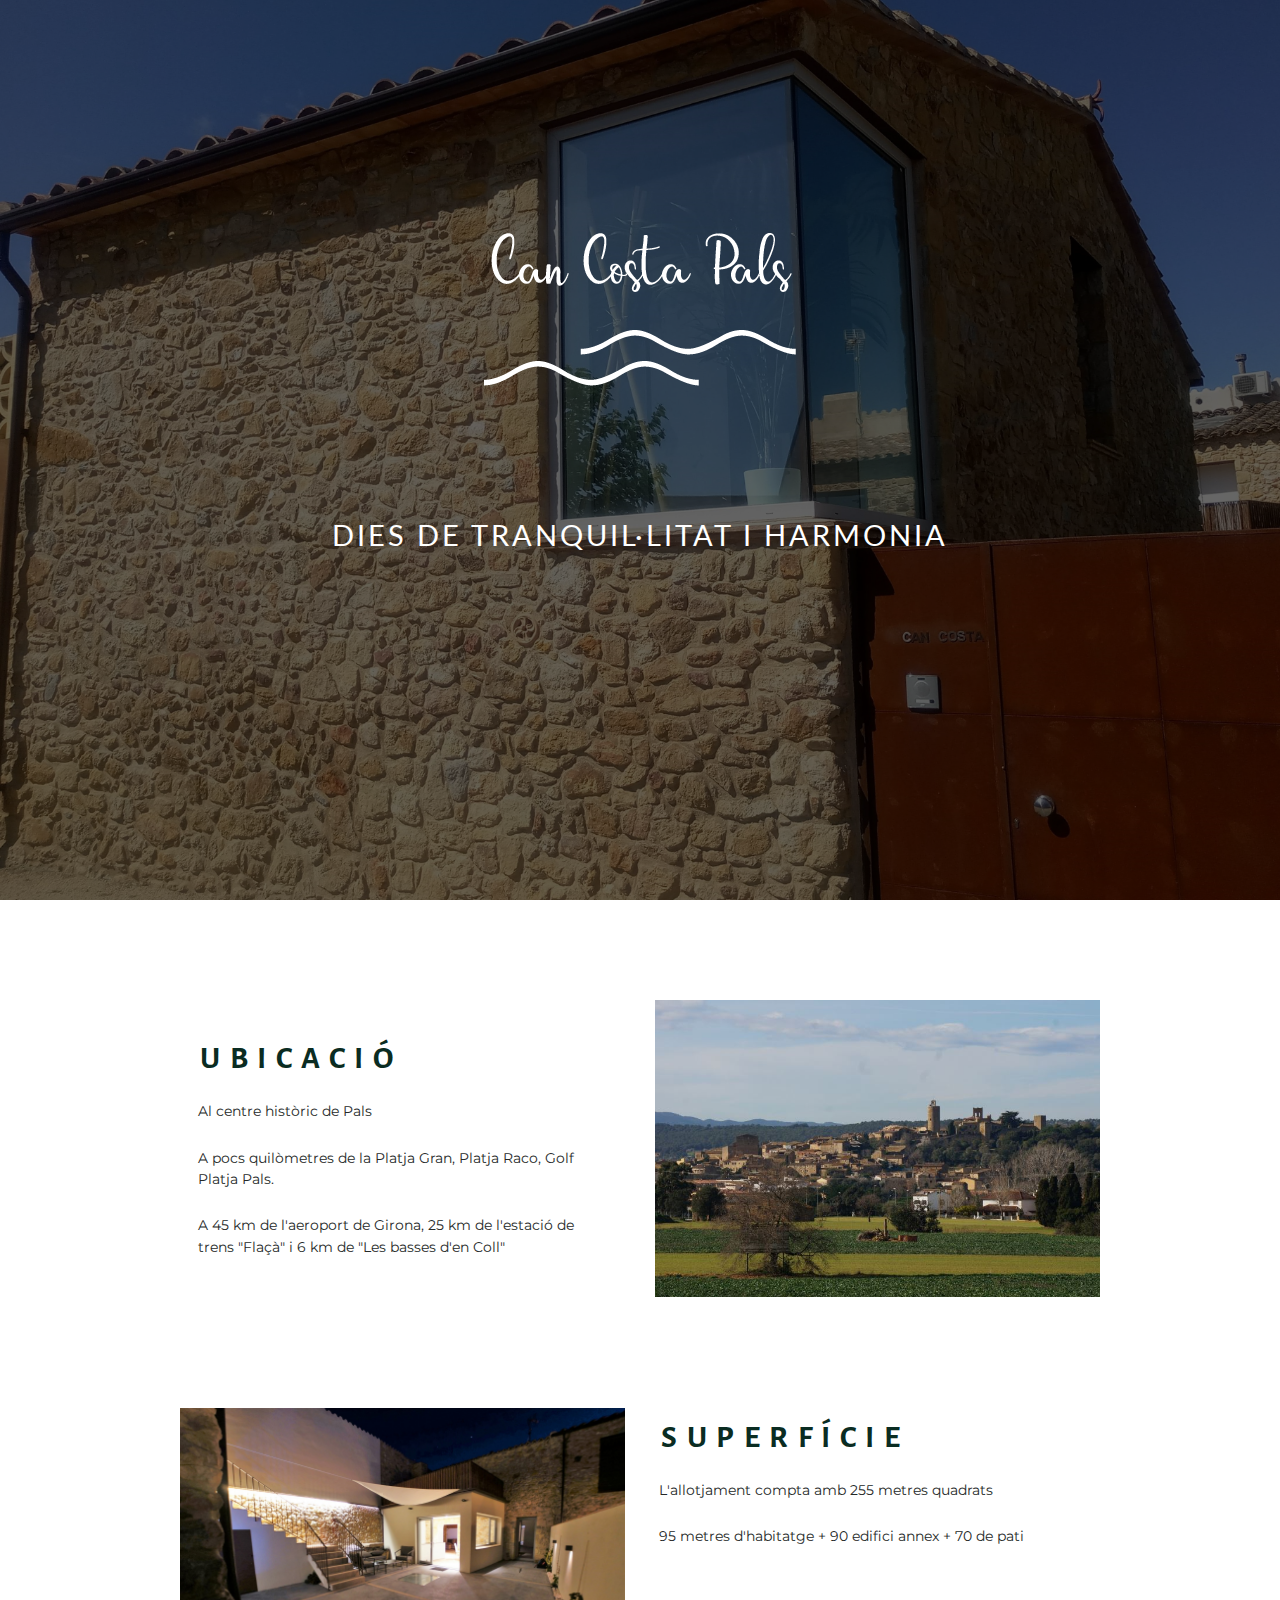
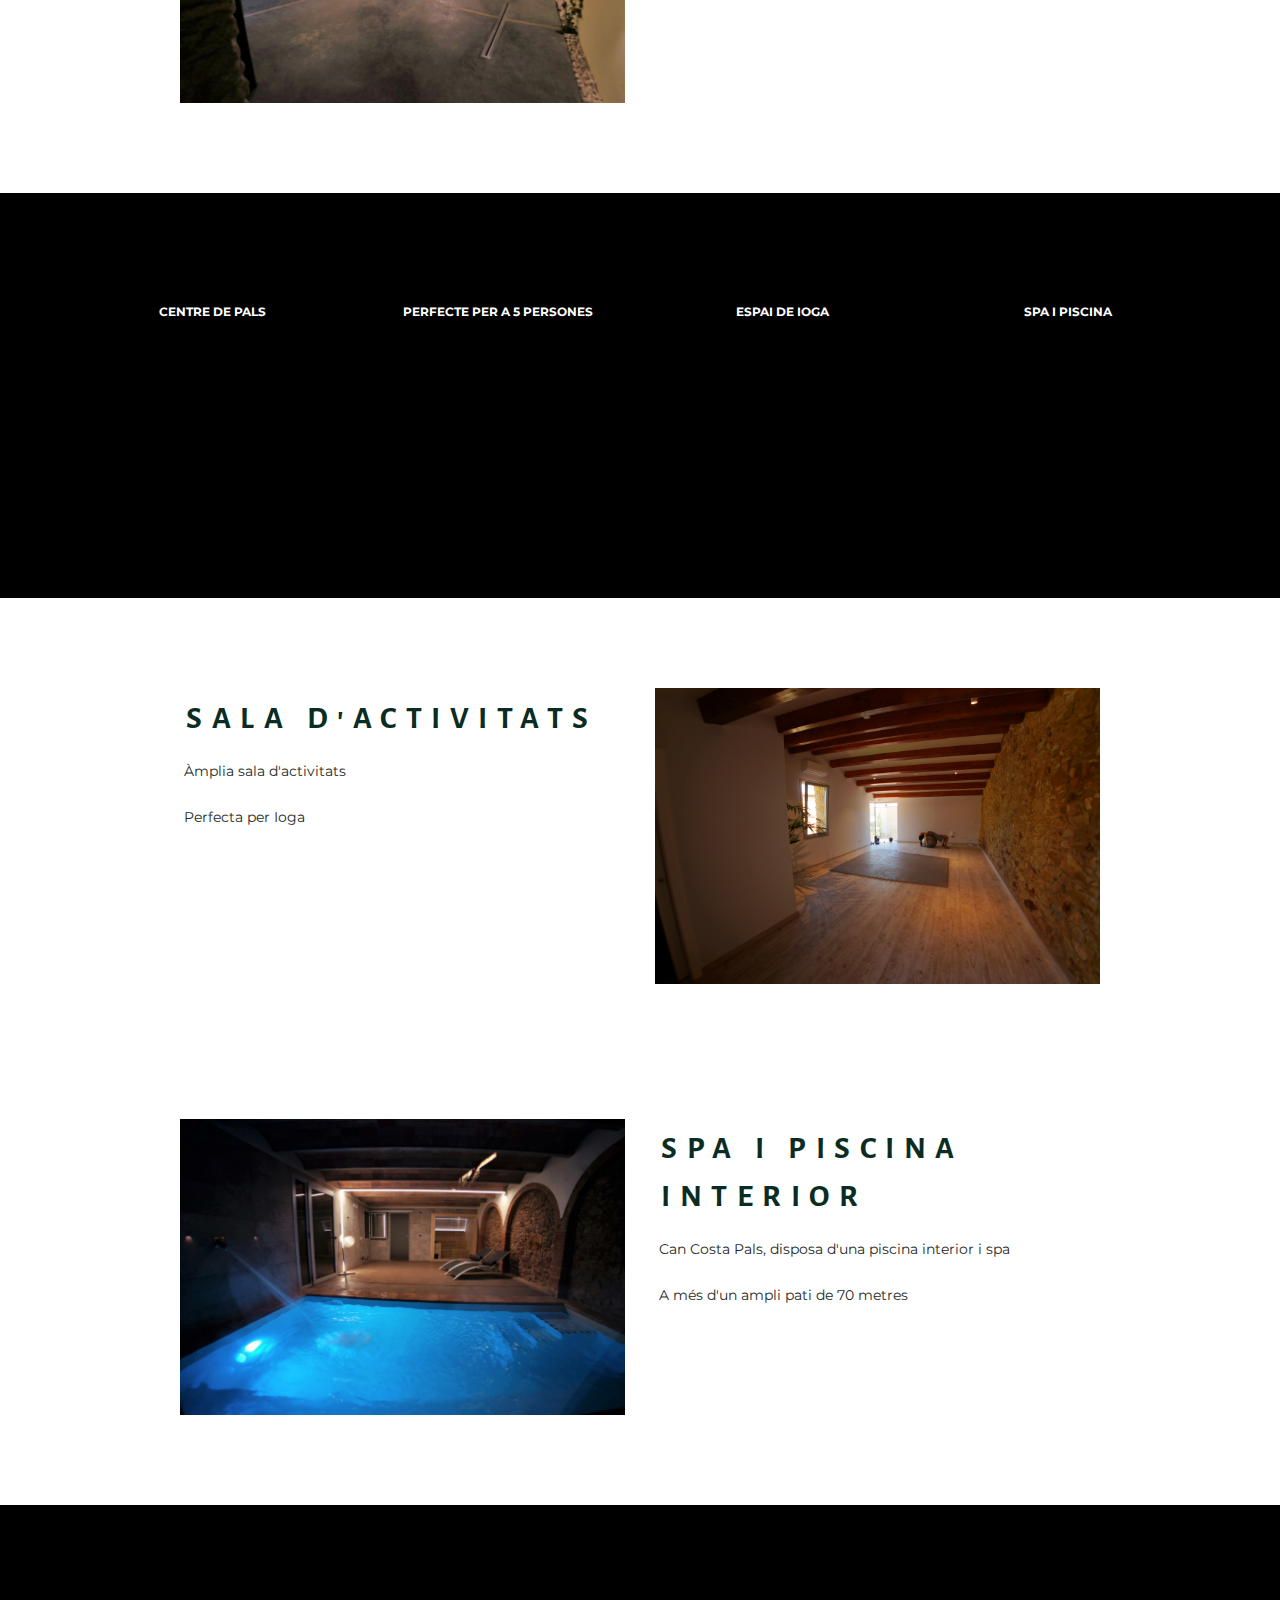
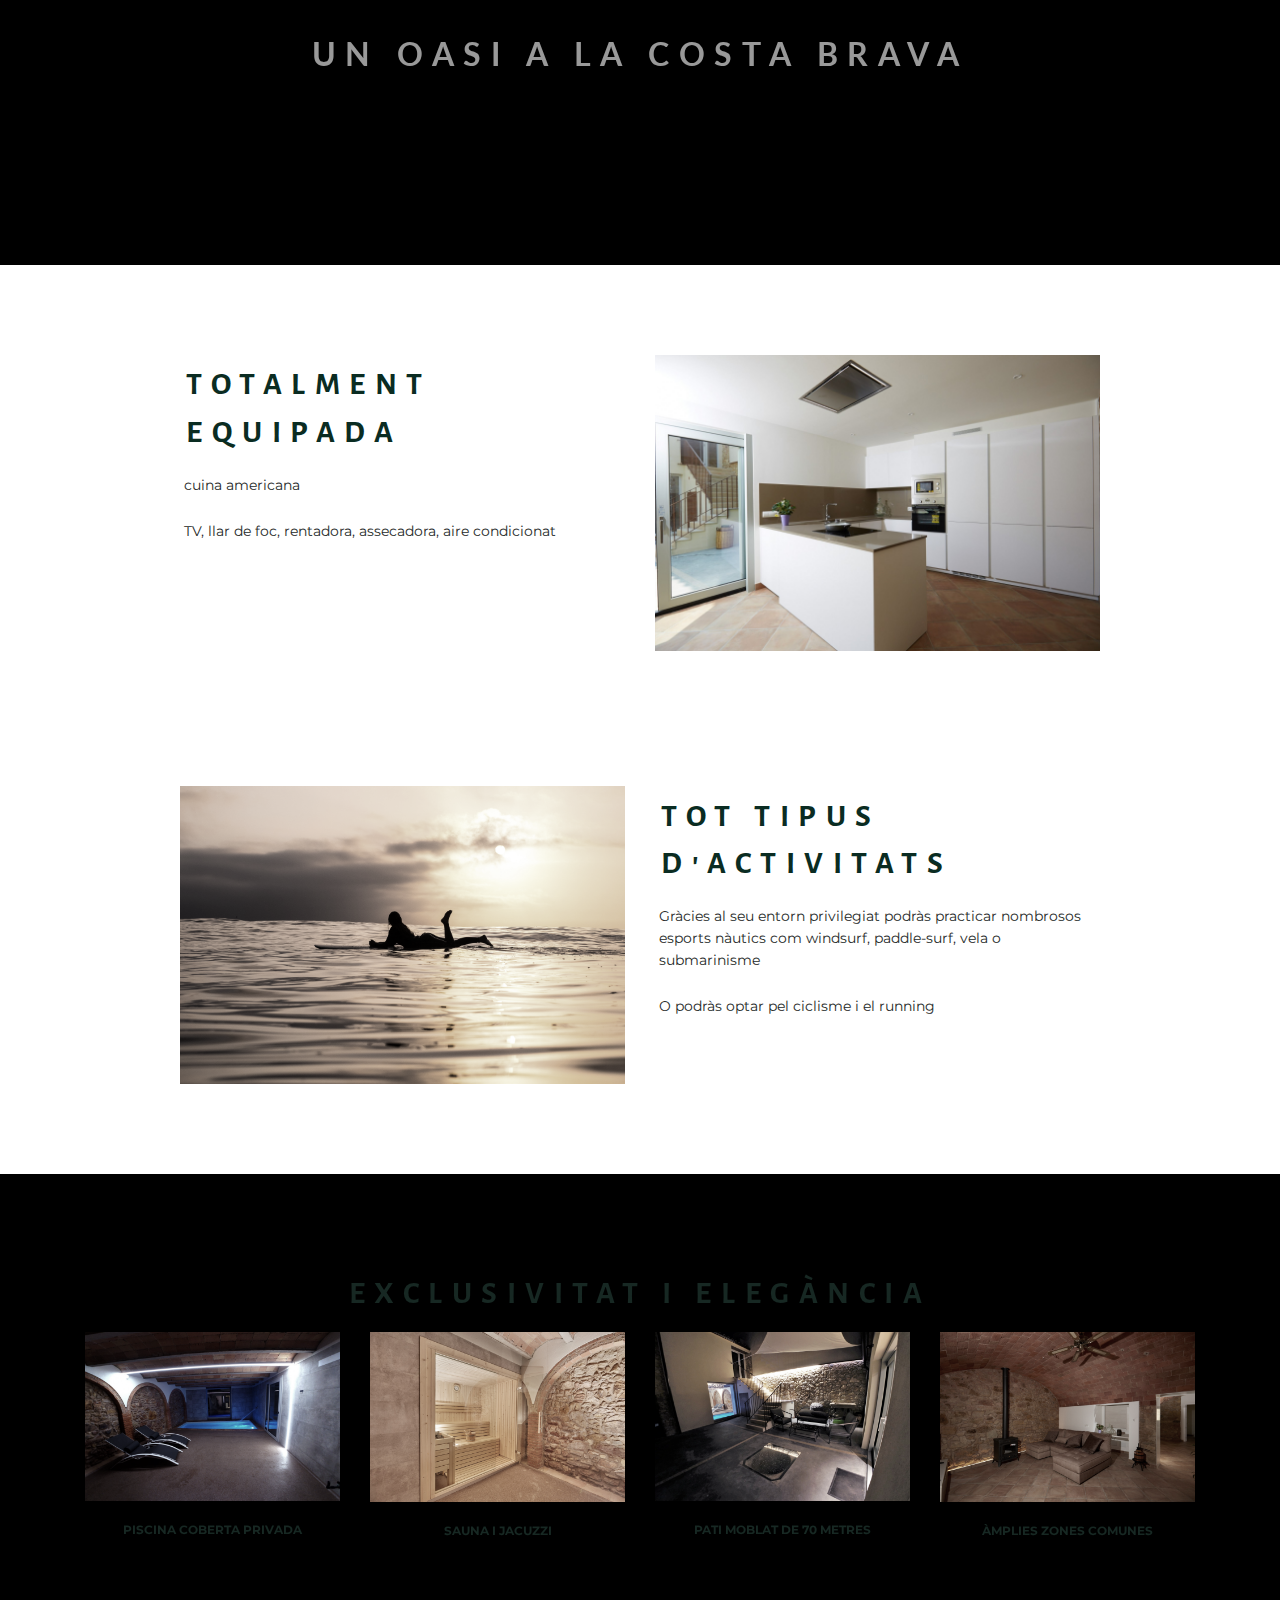
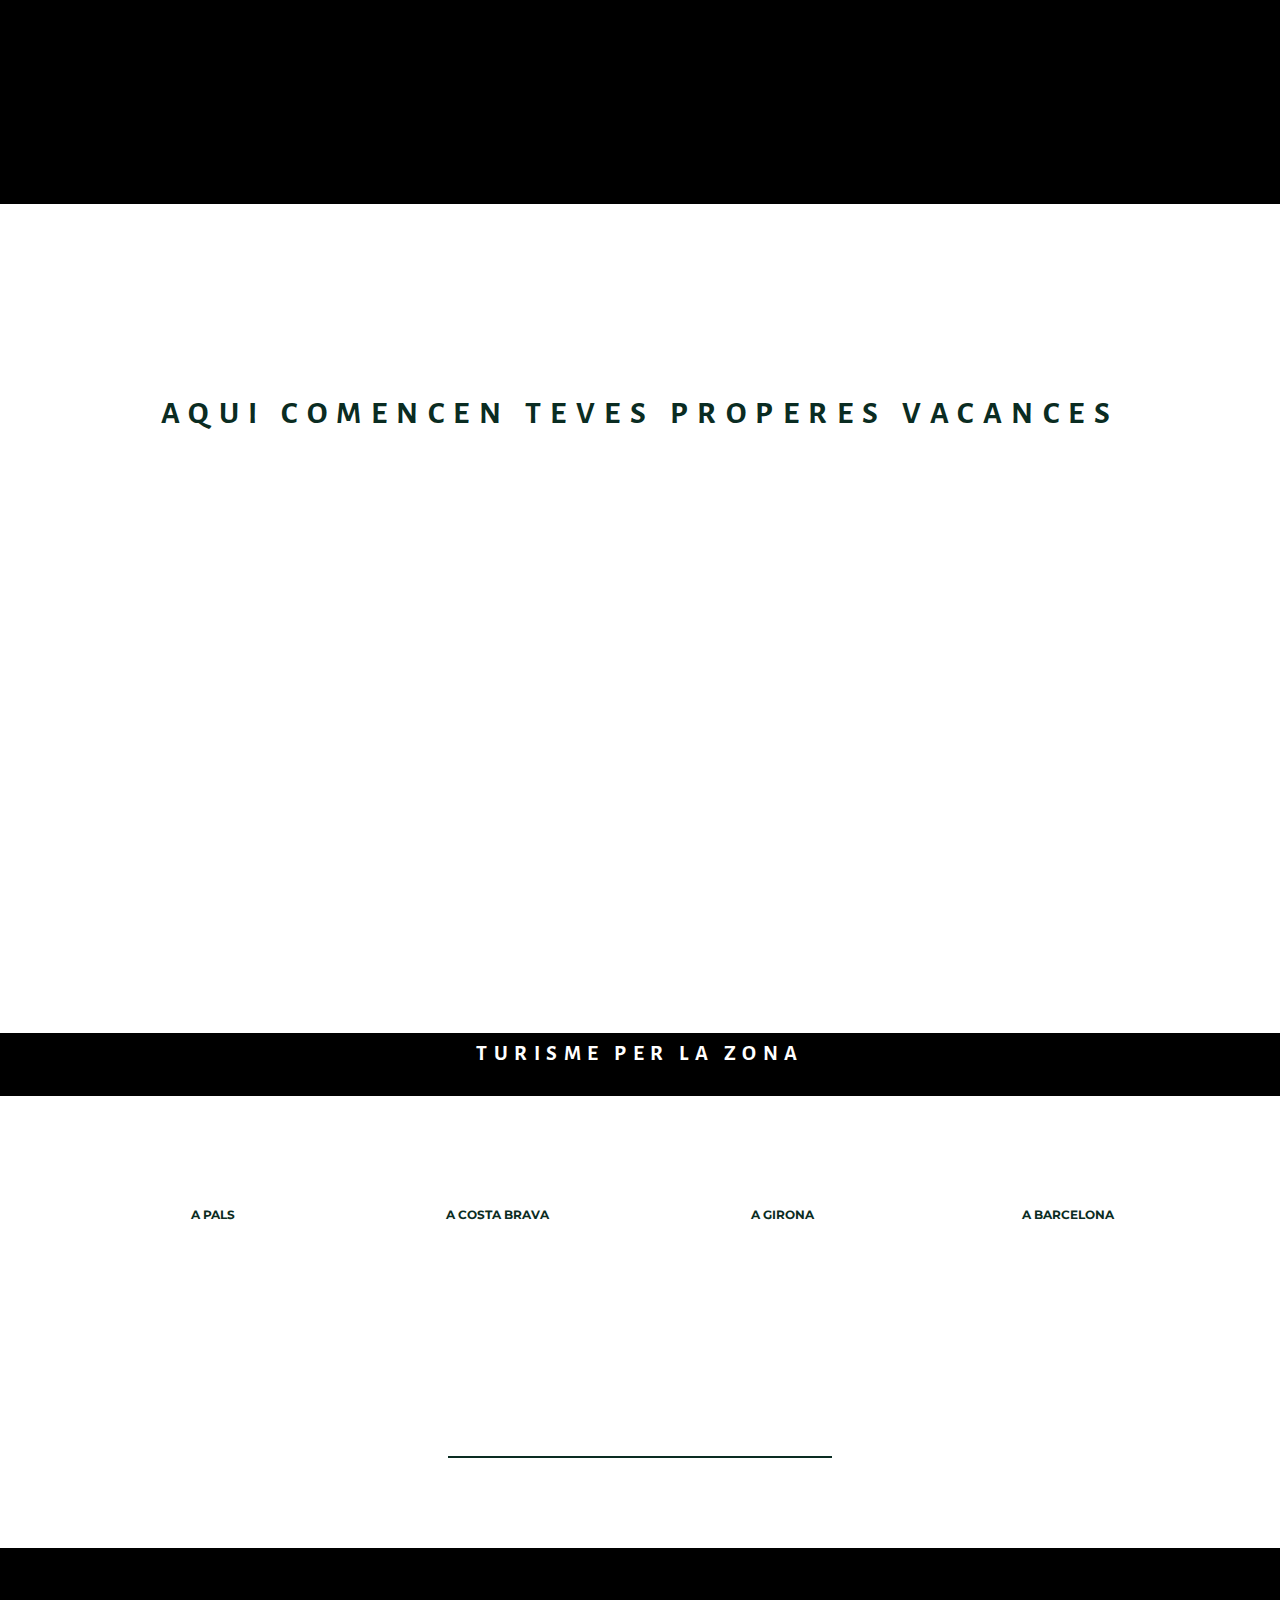
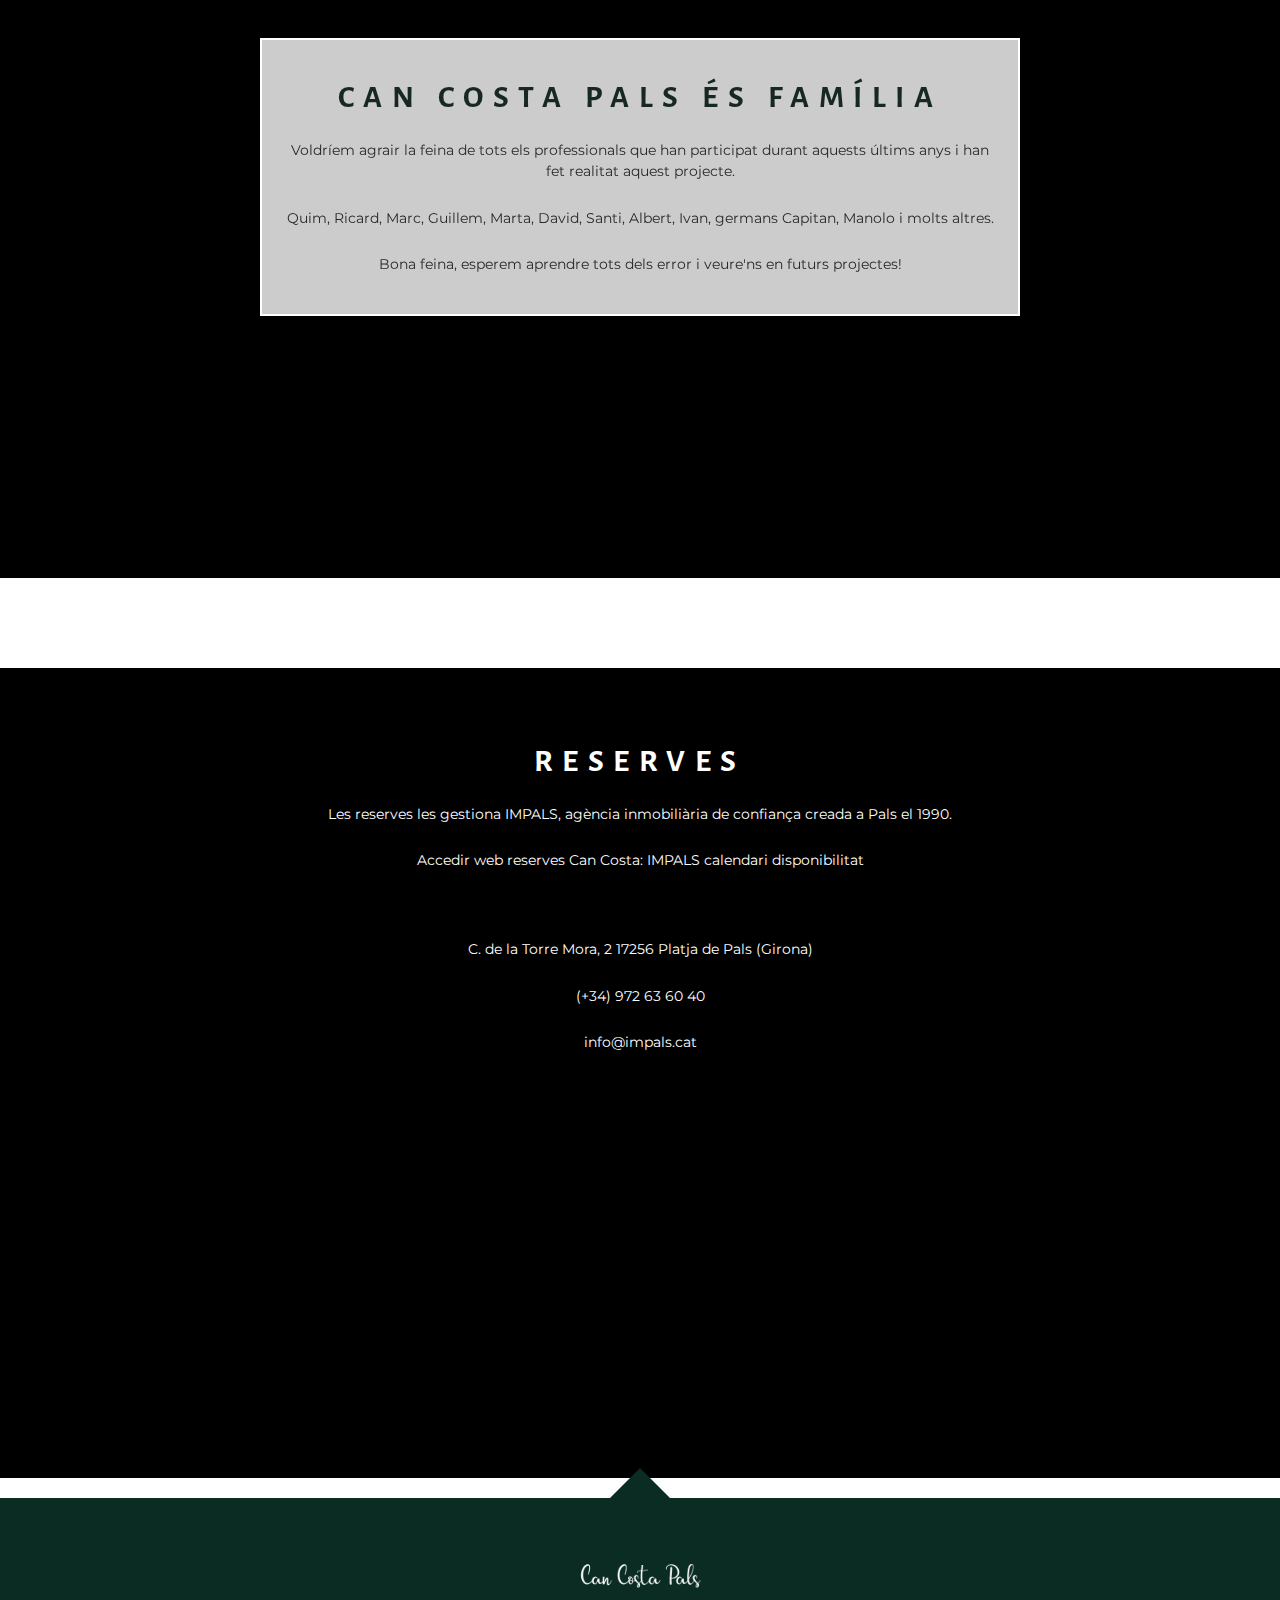
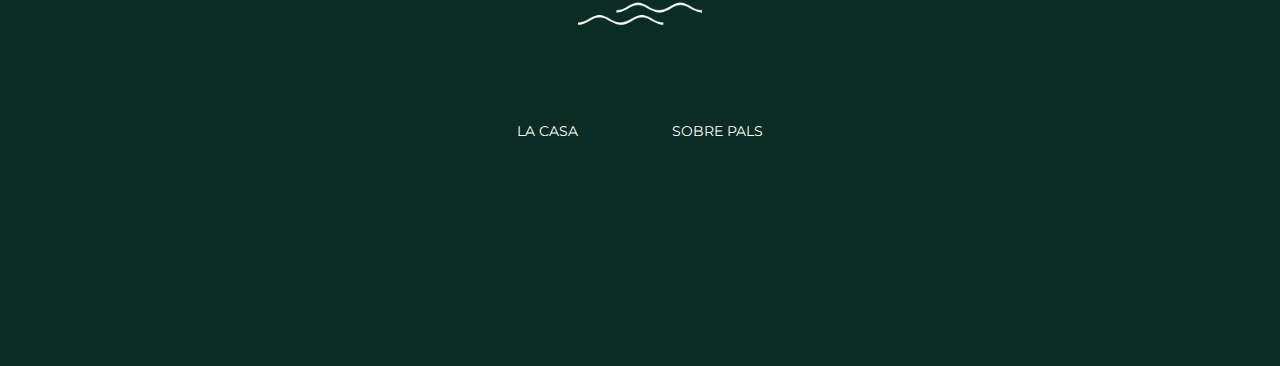
==== commit 97d7b991: "fotos y tipografia" ====
--- a/indexcatala.html
+++ b/indexcatala.html
@@ -6,7 +6,7 @@
 
   <head>
     <title>Can Costa Pals| Relax i plaer a la Costa Brava</title>
-    <meta name="description" content="Minima es una agencia de publicidad que oferece servicios integrales en comunicación">
+    <meta name="description" content="Can Costa Pals és el lloc ideal per passar les vacances a la Costa Brava">
 
     <!-- Codificación -->
     <meta charset="UTF-8">
@@ -16,7 +16,7 @@
     <link type="text/css" rel="stylesheet" href="css/bootstrap-grid.min.css">       <!--  BOOTSTRAP  -->
     <link type="text/css" rel="stylesheet" href="css/font-awesome.min.css">         <!--  ICONOS  -->
     <link rel="stylesheet" href="https://use.fontawesome.com/releases/v5.2.0/css/all.css" integrity="sha384-hWVjflwFxL6sNzntih27bfxkr27PmbbK/iSvJ+a4+0owXq79v+lsFkW54bOGbiDQ" crossorigin="anonymous">
-    <link href="https://fonts.googleapis.com/css?family=Lato|Montserrat|Raleway|Open+Sans" rel="stylesheet">
+    <link href="https://fonts.googleapis.com/css?family=Lato|Montserrat|" rel="stylesheet">
     <link type="text/css" rel="stylesheet" href="css/style.css">                    <!--  ESTILOS  -->
     <link href="https://fonts.googleapis.com/css?family=Alegreya+Sans+SC:300,400,700" rel="stylesheet">
 
